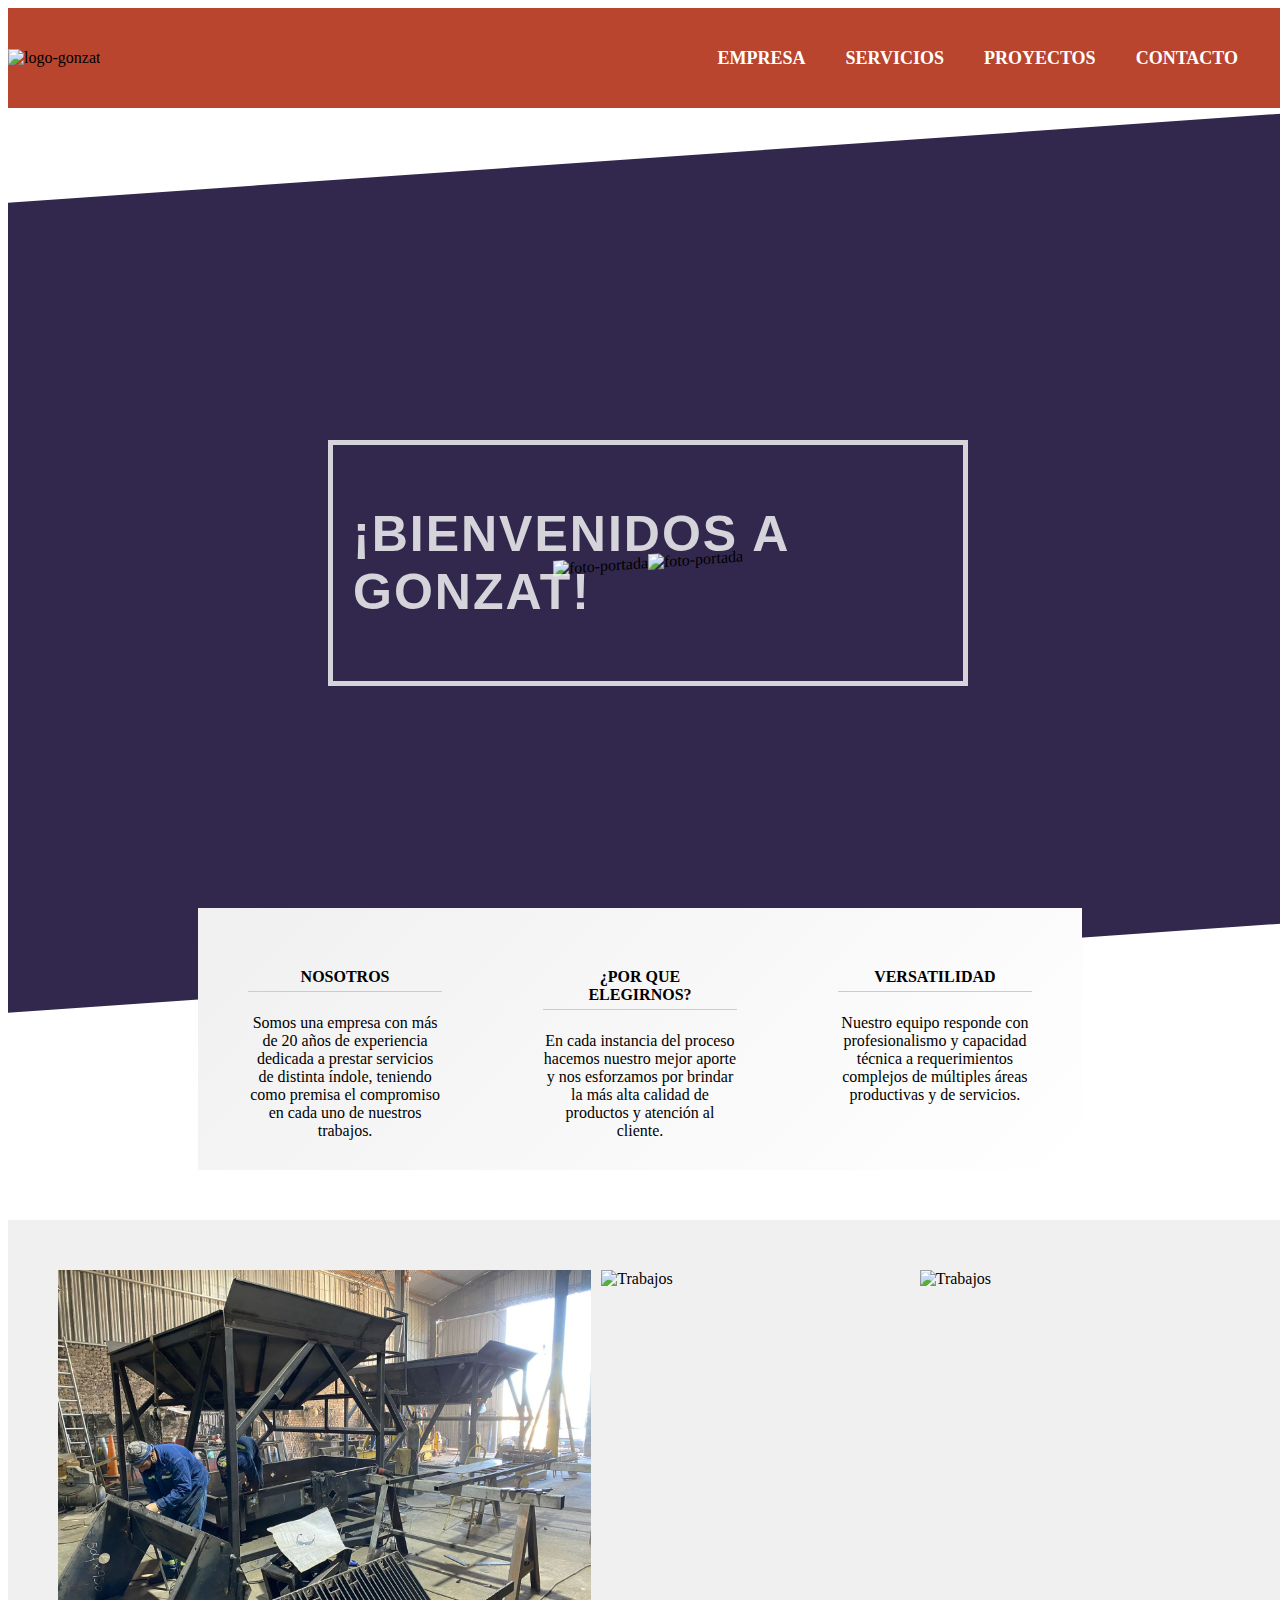
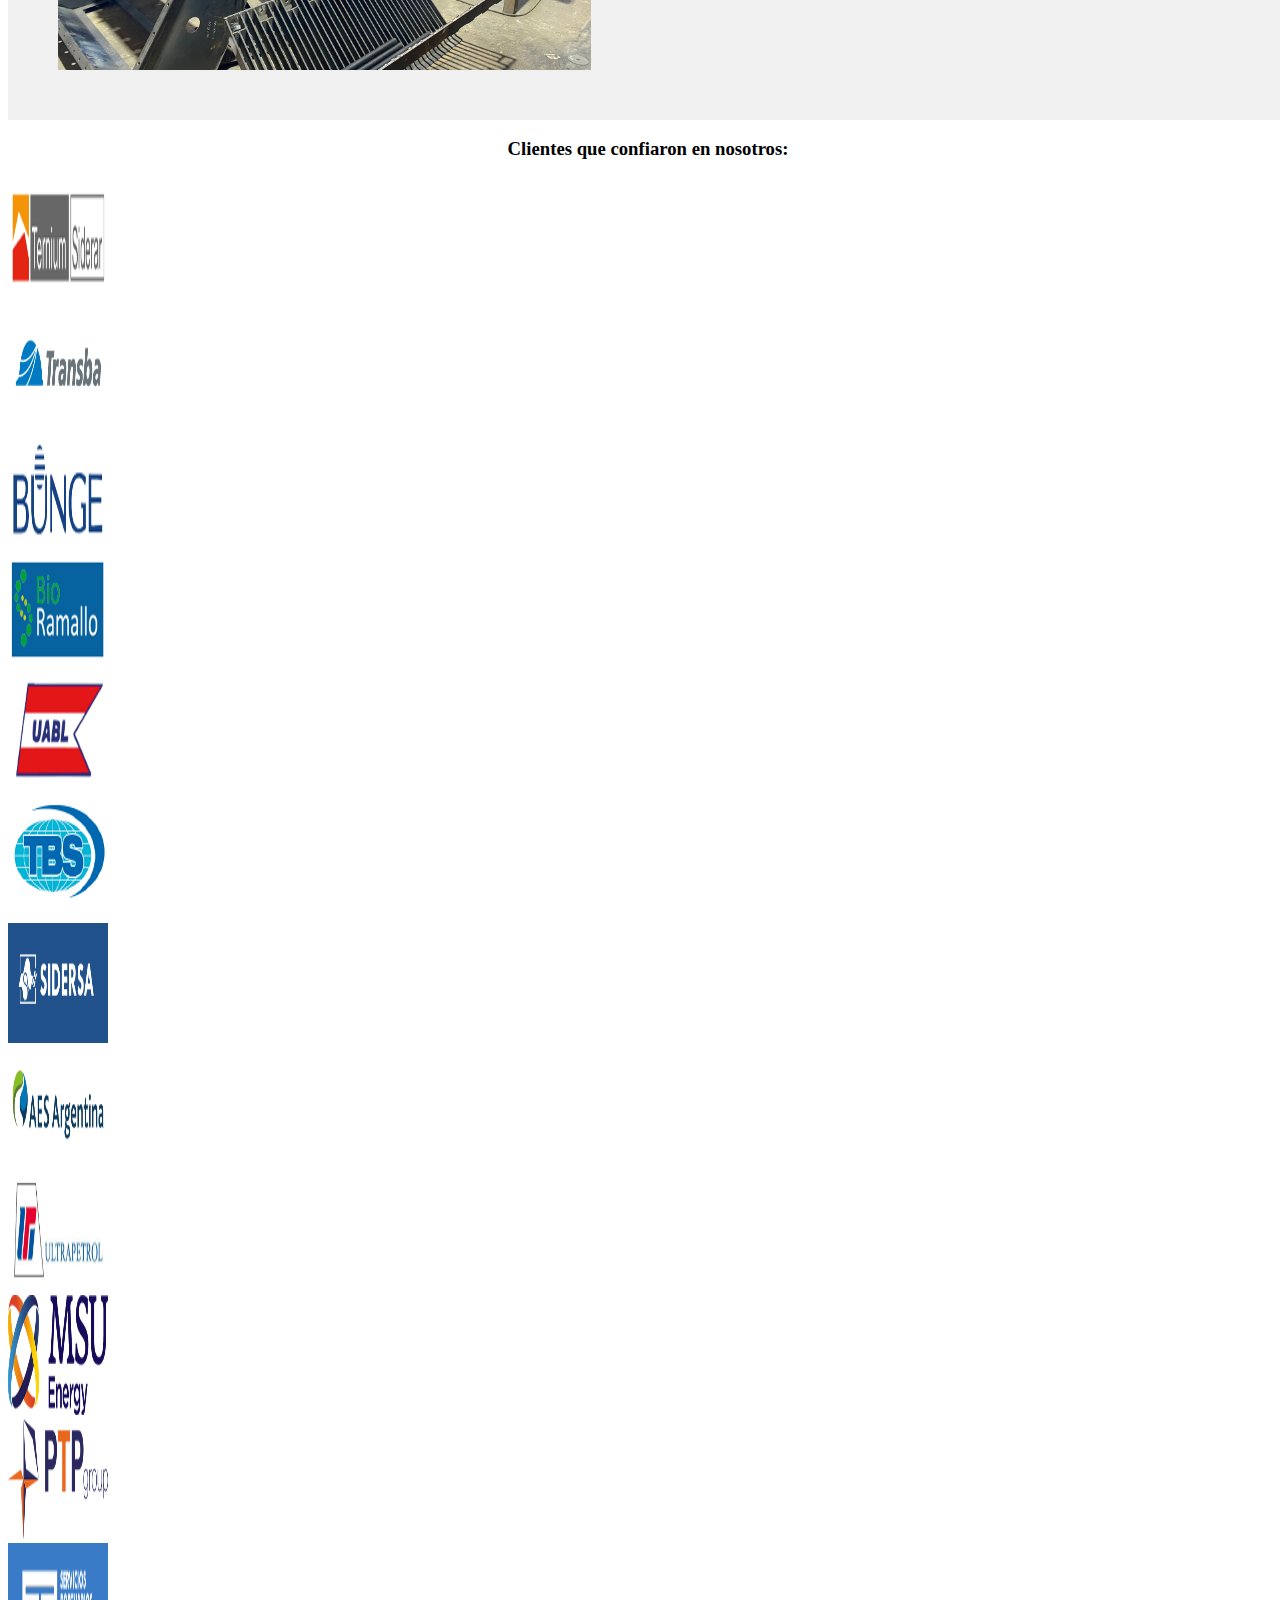
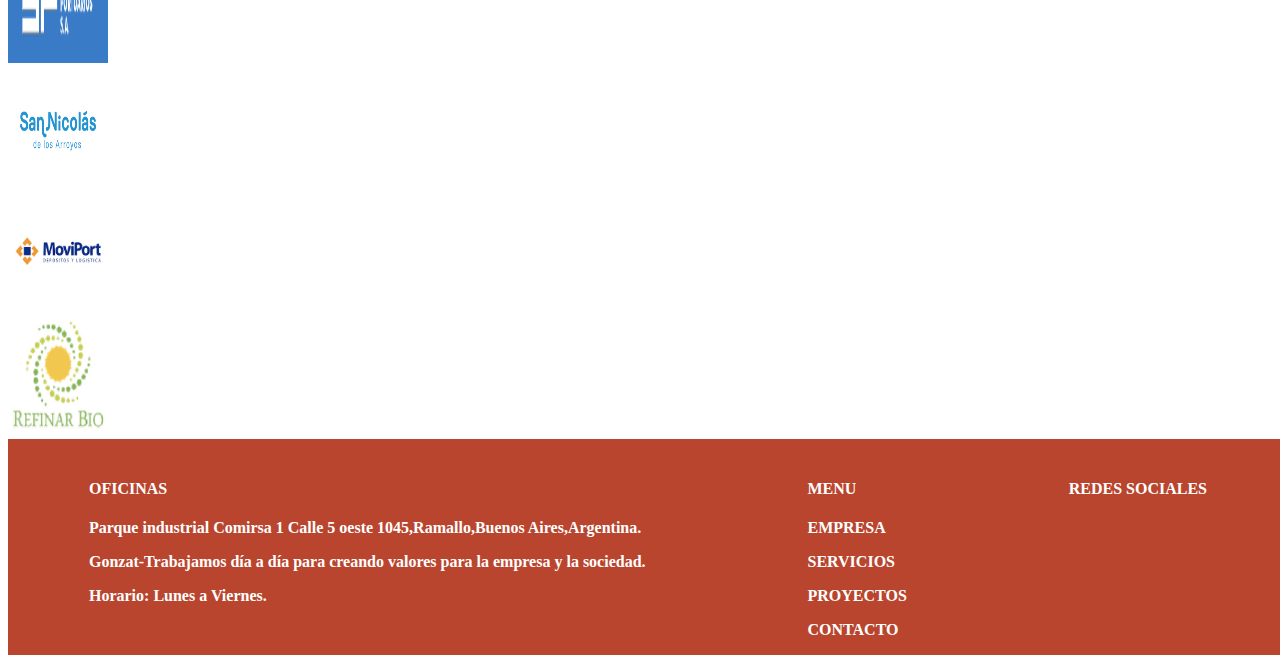
==== index.html @ df37331d "Se trabaja en proyectos" ====
<!DOCTYPE html>
<html lang="es">
<head>
    <meta charset="UTF-8">
    <meta name="viewport" content="width=device-width, initial-scale=1.0">
     <link href="https://cdn.jsdelivr.net/npm/bootstrap@5.3.0/dist/css/bootstrap.min.css" rel="stylesheet" integrity="sha384-9ndCyUaIbzAi2FUVXJi0CjmCapSmO7SnpJef0486qhLnuZ2cdeRhO02iuK6FUUVM" crossorigin="anonymous">
    <script src="https://cdn.jsdelivr.net/npm/bootstrap@5.3.0/dist/js/bootstrap.bundle.min.js" integrity="sha384-geWF76RCwLtnZ8qwWowPQNguL3RmwHVBC9FhGdlKrxdiJJigb/j/68SIy3Te4Bkz" crossorigin="anonymous"></script>
    <link rel="stylesheet" href="https://cdnjs.cloudflare.com/ajax/libs/font-awesome/6.4.0/css/all.min.css" integrity="sha512-iecdLmaskl7CVkqkXNQ/ZH/XLlvWZOJyj7Yy7tcenmpD1ypASozpmT/E0iPtmFIB46ZmdtAc9eNBvH0H/ZpiBw==" crossorigin="anonymous" referrerpolicy="no-referrer"/>
    <script src="script.js"></script>
    <link rel="stylesheet" type="text/css" href="estilos/normalize.css" />
    <link rel="stylesheet" type="text/css" href="estilos/style.css" />
    <title>Gonzat</title>
</head>
<body>
    <header>
        <div class="menunoresponsive">
        <nav class="nav-bar">
            <div>
                <img src="./fotos/logo.jpeg" alt="logo-gonzat" class="logo-noresponsive">
            </div>
            <ul>
                <li><a href="index.html">EMPRESA</a></li>
                <li><a href="servicios.html">SERVICIOS</a></li>
                <li><a href="proyectos.html">PROYECTOS</a></li>
                <li><a href="contacto.html">CONTACTO</a></li>
            </ul>
        </nav>
    </div>
    <div class="menuresponsive">
            <div class="respmenu">  
                <div class="contenido-img-list">
                    <img src="./fotos/logo.jpeg" alt="logo-gonzat" class="logo-responsive">
                       
              <div>
                <input type="checkbox" />
                <i class="fas fa-bars"></i>
                <i class="fas fa-times"></i>
                <nav>
                  <ul style="list-style:none;">
                    <li><a href="index.html" class="respmenu-link">EMPRESA</a></li>
                     <li><a href="servicios.html" class="respmenu-link">SERVICIOS</a></li>
                    <li><a href="proyectos.html" class="respmenu-link">PROYECTOS</a></li>
                    <li><a href="contacto.html" class="respmenu-link">CONTACTO</a></li>
                  </ul>
                </nav>
            </div>
            </div>
    </div>
        </header>
    <main>
     
        <section class="portada-gonzat">
            <div class="texto-bienvenida">
            <p id="fade-text">¡BIENVENIDOS A GONZAT!</p>
            </div>
            <img src="./fotos/portada.jpeg" alt="foto-portada" class="img-1">
            <img src="./fotos/portada2.jpeg" alt="foto-portada" class="img-2">
        </section>

   
       <article class="articulo-info-empresa">
            <div class="empresa">
            <div class="nuestra"> <i class="fa-solid fa-industry hola"></i><h4>NOSOTROS</h4>
            <p>Somos una empresa con más de 20 años de experiencia dedicada a prestar servicios de distinta índole, 
              teniendo como premisa el compromiso en cada uno de nuestros trabajos.</p></div>
             <div class="eleginos"> <i class="fa-solid fa-star pija"></i><h4>¿POR QUE ELEGIRNOS?</h4>
              <p>En cada instancia del proceso hacemos nuestro mejor aporte
                 y nos esforzamos por brindar la más alta calidad de productos y atención al cliente.</p></div> 
              <div class="versatilidad"><i class="fa-solid fa-tower-observation"></i><h4>VERSATILIDAD</h4>
                <p>Nuestro equipo responde con profesionalismo y capacidad técnica a
                   requerimientos complejos de múltiples áreas productivas y de servicios.</p></div>
                </div>
          </article>
   
         
          <section class="empresa-gonzat">
          <article class="trabajos-realizados">
            <img src="./fotos/carrousel1.jpeg"  alt="Trabajos">
            <img src="./fotos/carrousel2.jpeg"  alt="Trabajos">
            <img src="./fotos/carrousel3.jpeg"  alt="Trabajos">
          </article>
          
        </section>
        <section>
          <h3 class="titulo-carrousel">Clientes que confiaron en nosotros:</h3>
          <div id="carouselExampleSlidesOnly" class="carousel slide" data-bs-ride="carousel">
            <div class="carousel-inner">
              <div class="carousel-item active">
                <div class="row d-flex justify-content-center">
                  <div class="col">
                    <img src="./fotos/Clientes/Ternium.png" class="d-block w-75 img-clientes" alt="Ternium">
                  </div>
                  <div class="col">
                    <img src="./fotos/Clientes/Transba.png" class="d-block w-75 img-clientes" alt="Transba">
                  </div>
                  <div class="col">
                    <img src="./fotos/Clientes/Bunge.png" class="d-block w-75 img-clientes" alt="Bunge">
                  </div>
                </div>
              </div>
              <div class="carousel-item">
                <div class="row d-flex justify-content-center"> 
                  <div class="col">
                    <img src="./fotos/Clientes/BioRamallo.png" class="d-block w-75" alt="BioRamallo">
                  </div>
                  <div class="col">
                    <img src="./fotos/Clientes/UABL.png" class="d-block w-75" alt="UABL">
                  </div>
                  <div class="col">
                    <img src="./fotos/Clientes/TBS.png" class="d-block w-75" alt="TBS">
                  </div>
                </div>
              </div>
              <div class="carousel-item">
                <div class="row d-flex justify-content-center"> 
                  <div class="col">
                    <img src="./fotos/Clientes/sidersa.png" class="d-block w-75" alt="Sidersa">
                  </div>
                  <div class="col">
                    <img src="./fotos/Clientes/AES.png" class="d-block w-75" alt="AES">
                  </div>
                  <div class="col">
                    <img src="./fotos/Clientes/ultrapetrol.png" class="d-block w-100" alt="ultrapetrol">
                  </div>
                </div>
              </div>
              <div class="carousel-item">
                <div class="row d-flex justify-content-center"> 
                  <div class="col">
                    <img src="./fotos/Clientes/MSU.png" class="d-block w-75" alt="MSU">
                  </div>
                  <div class="col">
                    <img src="./fotos/Clientes/PTP.png" class="d-block w-75" alt="PTP">
                  </div>
                  <div class="col">
                    <img src="./fotos/Clientes/SP.png" class="d-block w-75" alt="SP">
                  </div>
                </div>
              </div>
              <div class="carousel-item">
                <div class="row d-flex justify-content-center"> 
                  <div class="col">
                    <img src="./fotos/Clientes/SanNicolas.png" class="d-block w-75" alt="SanNicolas">
                  </div>
                  <div class="col">
                    <img src="./fotos/Clientes/MoviPort.png" class="d-block w-75" alt="MoviPort">
                  </div>
                  <div class="col">
                    <img src="./fotos/Clientes/RefinarRio.png" class="d-block w-75" alt="RefinarRio">
                  </div>
                </div>
              </div>
   
            </div>
          </div>
        </section>

    </main>
    <footer>
      <section class="seccion-footer">
       <h4>OFICINAS</h4>
       <p><i class="fa-solid fa-location-dot"></i> Parque industrial Comirsa 1 Calle 5 oeste 1045,Ramallo,Buenos Aires,Argentina.</p>
       <p><i class="fa-solid fa-handshake"></i> Gonzat-Trabajamos día a día para creando valores para la empresa y la sociedad.</p>
       <p><i class="fa-solid fa-calendar-days"></i> Horario: Lunes a Viernes.</p>
      </section>
      <section class="seccion-footer">
      <h4>MENU</h4>
      <p><a href=""><i class="fa-solid fa-building"></i> EMPRESA</a></p>
      <p><a href=""><i class="fa-solid fa-screwdriver-wrench"></i> SERVICIOS</a></p>
      <p><a href=""><i class="fa-solid fa-hammer"></i> PROYECTOS</a></p>
      <p><a href=""><i class="fa-solid fa-address-book"></i> CONTACTO</a></p>
      </section>
      <section class="seccion-footer">
        <h4>REDES SOCIALES</h4>
      </section>
        
    </footer>
    
</body>
</html>
---- estilos/style.css ----
/*colores*/
.orange{
  background-color: #B9452E;
}

.purple{
  background-color: #32284D;
}
/*menu no responsive*/
.menuresponsive{
    display: none;
}
.logo-noresponsive{
    width: 250px;
    height: 100px;
}

.nav-bar{
    display: flex;
    width: 100vw;
    height: 100px;
    background-color: #B9452E;
    justify-content: space-between;
    align-items: center;
}

.nav-bar ul{
    display: flex;
    width: 50vw;
    justify-content: end;
    list-style: none;
    font-size: 18px;
    font-weight: bold;
    margin-right: 30px;
}

.nav-bar ul li{
    margin-left:20px;
    margin-right: 20px;
}

.nav-bar a{
    text-decoration: none;
    color: #FFF;
}

.nav-bar ul li:hover{
  text-decoration: underline;
  text-decoration-color:#FFF;
}
.empresa{
  display: flex;
  justify-content: space-around;
  background-color: #f0f0f0;
  width: 70%;
  height: 50%;
    background-image: linear-gradient(135deg, #f0f0f0, #ffffff);
}
.nuestra{
  width: 22%;
  height: 20%;

  
}

.eleginos{
  width: 22%;
  height: 20%;
 

}
.versatilidad{
   width: 22%;
  height: 20%;
 
}

.empresa i{
  font-size: 30px;
  padding: 10px;
  margin: 10px;
  color: #B9452E;
 
}

.empresa p{
  font-weight: 350;
   
      
}
.empresa h4{
   
      padding: 5px;
      border-bottom: 1px solid #ccc; 
  
}






/*Fin menu no responsive*/
/*Portada*/
.portada-gonzat {
  position:relative;
  width: 100vw;
  overflow: hidden;
  transform: skewY(-4deg);
  display: flex;
  align-items: center;
  justify-content: center;
  background-color: #32284D;
  height: 90vh; 
  margin-top: 50px; 
  padding: 50px;
  box-sizing: border-box;
  transition: height 0.5s ease;
}

.portada-gonzat img {
  max-width: 50%;
  height: auto;
  position: relative;

}

.img-1 {
  animation: slide-up 1s ease;
}

.img-2 {
  animation: slide-down 1s ease;
}

@keyframes slide-up {
  0% {
      transform: translateY(100%);
  }
  100% {
      transform: translateY(0);
  }
}

@keyframes slide-down {
  0% {
      transform: translateY(-100%);
  }
  100% {
      transform: translateY(0);
  }
}

.texto-bienvenida {
  position: absolute;
  top: 50%;
  left: 50%;
  transform: translate(-50%, -50%) skewY(4deg); 
  color: rgba(255, 255, 255, 0.8);
  padding: 10px 20px;
  border: 5px solid rgba(255, 255, 255, 0.8) ;
  z-index: 1;
}

#fade-text {
  opacity: 0;
  font-family: "Oswald", sans-serif;
  transform: translateY(100%);
  letter-spacing: 2px;
  transition: opacity 0.5s ease-in-out, transform 0.5s ease-in-out;
  font-weight: bold;
  font-size: 50px;
}

/*Seccion empresa descripción*/
.empresa-gonzat {
  width:100vw;
  background-color: #f0f0f0;
  height: auto;
  padding: 50px;
  box-sizing: border-box;
}

.logo-en-descripcion-empresa{
  width: 300px;
  height: 150px;
}

.articulo-info-empresa{
  position: relative;
  display: flex;
  flex-direction: column; 
  align-items: center;
  justify-content: center; 
  text-align: center; 
  margin-top: -60px;
  margin-bottom: 50px;
 

   
}

.articulo-info-empresa h3{
  margin-top: 30px;
  margin-bottom: 30px;
}

.articulo-info-empresa p {
  margin-bottom: 30px;
}
.trabajos-realizados {
  display: flex;
  justify-content: space-between;
}

.trabajos-realizados img {
  flex: 1;
  margin-right: 10px;
  max-height: 400px; 
}

#carouselExampleSlidesOnly .carousel-inner .carousel-item .col img {
  width: 100px; 
  height: 120px; 
}
/*Titulo carrousel*/
.titulo-carrousel{
    width: 100vw;
    text-align: center;
    background: none;
}

/*Página Contacto*/

.contacto-seccion {
  display: flex;
  flex-wrap: wrap;
  justify-content: space-around;
  align-items: center;

}


.datos-contacto {
  width: 600px;
  text-align: center;
  font-weight: bold;
  color: #fff;
  background-color: #32284D;
  margin: 15px;
  border-radius: 1rem;
}

.iconos {
  
  flex-wrap: wrap;

}

.iconos i {
  display: block;
  font-size: 20px;
  padding: 15px;
  margin: 20px;
  margin-right: 53%;

 
}

/* Estilos adicionales para los títulos */
.datos-contacto h2 {
  margin: 25px;
 
}

/*Página proyectos*/
.main-proyectos{
  display: flex;
  justify-content: center;
  align-items: center;
  flex-direction: column;
}
.fondo-seccion-proyectos{
  width: 75vw;
  height: 56vh;
  display: flex;
  border: 3px solid #B9452E;
  justify-content: center;
  align-items: center;
  background-color: #ccc;
  margin-top:60px;
  margin-bottom: 50px;
}
.proyecto-carousel {
  width: 35VW; 
  margin: 0 auto; 
}
.proyecto-carousel img {
  width: 50vw; 
  height: 400px; 
}

.seccion-proyectos{
  width: 70vw;
  display: flex;
  justify-content: center;
  align-items: center;
}

.texto-proyectos{
 width: 50VW;
 color:#FFF;
 text-align: center;
}
/*servicios*/
.body-servicios{
  background-color: #f0f0f0;
}
.texto-titi {
    font-family: "Titillium Web";
    font-size: 30px;
    color: #fff;
    font-weight: 800;
}

.eleginos-div {
  display: flex; 
  flex-direction: column; 
  justify-content: space-between; 
  width: 100%;
  min-height: 400px;
  font-size: 20px;
  border-radius: 10px;
  background-color: #32284D;
  color: #fff;
  padding: 15px 40px;
  position: relative;
}
.eleginos-div i {
  font-size: 40px;
}
.eleginos-div img {
  width:200px;
  height: 150px;
  align-self: flex-end; 
  margin-top: auto; 
  border-radius: 50%;
  border-top: 5px solid #B9452E;
  border-bottom: 5px solid #B9452E;
}


.porque {
  width: 100vw;
  max-width: 1200px; 
  margin: 0 auto; 
  display: grid;
  grid-template-columns: repeat(2, 1fr);
  gap: 20px; 
  padding: 20px;
  box-sizing: border-box; 
}


/*Footer*/

footer{
 display: flex;
 width: 100vw;
 justify-content: space-around;
 background-color: #B9452E;
}

.seccion-footer{
  margin-top:20px;
  color:#FFF;
  font-weight: bold;
}

.seccion-footer a{
  text-decoration: none;
  color:#FFF;
}

@media(max-width:600px){
  .img-clientes{
    width: 50vw;
    height: 50px;
  }
  .texto-bienvenida {
    font-size: 24px; 
    padding: 5px 10px; 
  }

  #fade-text {
    font-size: 30px; 
  }
    .menunonresponsive{
        display:none;
       }

    .nav-bar{
        display: none;
    }
    .menuresponsive{
        display: contents;
    }

    .contenido-img-list{
        display:flex;
        width: 100vw;
        justify-content: space-between;
    }
   
    .logo-responsive{
        width: 100px;
        height: 50px;
    }
    .respmenu-link {
          color: #FFF;
          text-decoration: none;
          display: block;
          padding: 10px 20px;
          width: 50vw;
          max-width: 100vw;
          font-variant: small-caps;
          background-color: #dfd8dae2; /*fondo del menu*/
          font-weight: bold;
    }
        .respmenu input[type="checkbox"], .respmenu .fa-bars, .respmenu .fa-times {
          position: absolute;
          box-sizing: border-box;
          margin: 0;
          padding: 0;
          right: 0;
          top: 0;
          width: 48px;
          height: 48px;
        }
        
        .respmenu .fa-bars, .respmenu .fa-times {
          font-size: 48px;
          pointer-events: none;
        }
        
        .respmenu input[type="checkbox"] {
          opacity: 0;
        }
        
        .respmenu {
          color: #FFF;
          position: relative;
          background: #B9452E;
          min-height: 48px;
        }
        
        .respmenu nav {
          display: none;
        }
        
        .respmenu input:checked ~ nav {
          display: block;
        }
        
        .respmenu input:checked ~ .fa-bars {
          display: none;
        }
        
        .respmenu input:not(:checked) ~ .fa-times {
          display: none;
        }
        .portada-gonzat {
          height: 50vh; 
          margin-top: 20px;
        
      }
  
      .portada-gonzat img {
          max-width: 90%; 
        
      }

      .empresa-gonzat {
        padding: 20px; 
      }
    
      .logo-en-descripcion-empresa {
        width: 200px; 
      }
      .trabajos-realizados {
        flex-direction: row;
      }
      
      .trabajos-realizados img {
        margin:2px;
        width: calc(100% / 3); 
        height: auto;
      }
      #carouselExampleSlidesOnly .carousel-inner .carousel-item .col img {
        width: 50px; 
        height: 100px;
      }

      .empresa{
        display:block;
        margin-top: 75px;
      }

      .nuestra{
        width: 100%;
      }

      .eleginos{
        width: 100%;
      }

     .versatilidad{
      width: 100%;
     }

      /*Página de proyectos*/
    
      .proyecto-carousel {
        width: 70VW; 
        margin: 0 auto; 
      }
      .proyecto-carousel img {
        width: 100vw; 
        height: 200px; 
      }
      
      .seccion-proyectos{
        display: flex;
        height: auto;
        margin:0;
        margin-top:50px;
        margin-bottom: 50px;
        justify-content: center;
        align-items: center;
        flex-direction: column;
      }
      
      .texto-proyectos{
       width: 100%;
       margin-top: 20px;
       text-align: center;
      } 

      .main-proyectos{
        display: flex;
        justify-content: center;
        align-items: center;
        flex-direction: column;
      }
      .fondo-seccion-proyectos{
        height: 70vh;
      }

      /*Contacto*/
      .datos-contacto,
      .mapa-container {
        flex-basis: 400px;
        max-width: 400px;
        height: 400px;
      }
      .mapa-container iframe {
        width: 90%;
        height: 90%;
      }

      /*servicios*/
      .porque {
        grid-template-columns: 1fr;
      }
      .eleginos-div {
        min-height: 400px; 
        margin-bottom: 20px; 
      }
       
      footer{
        display:block;
      }
      .seccion-footer{
        display: flex;
        padding: 20px;
        flex-direction: column; 
        align-items: center;
        justify-content: center; 
        text-align: center; 
      } 

}
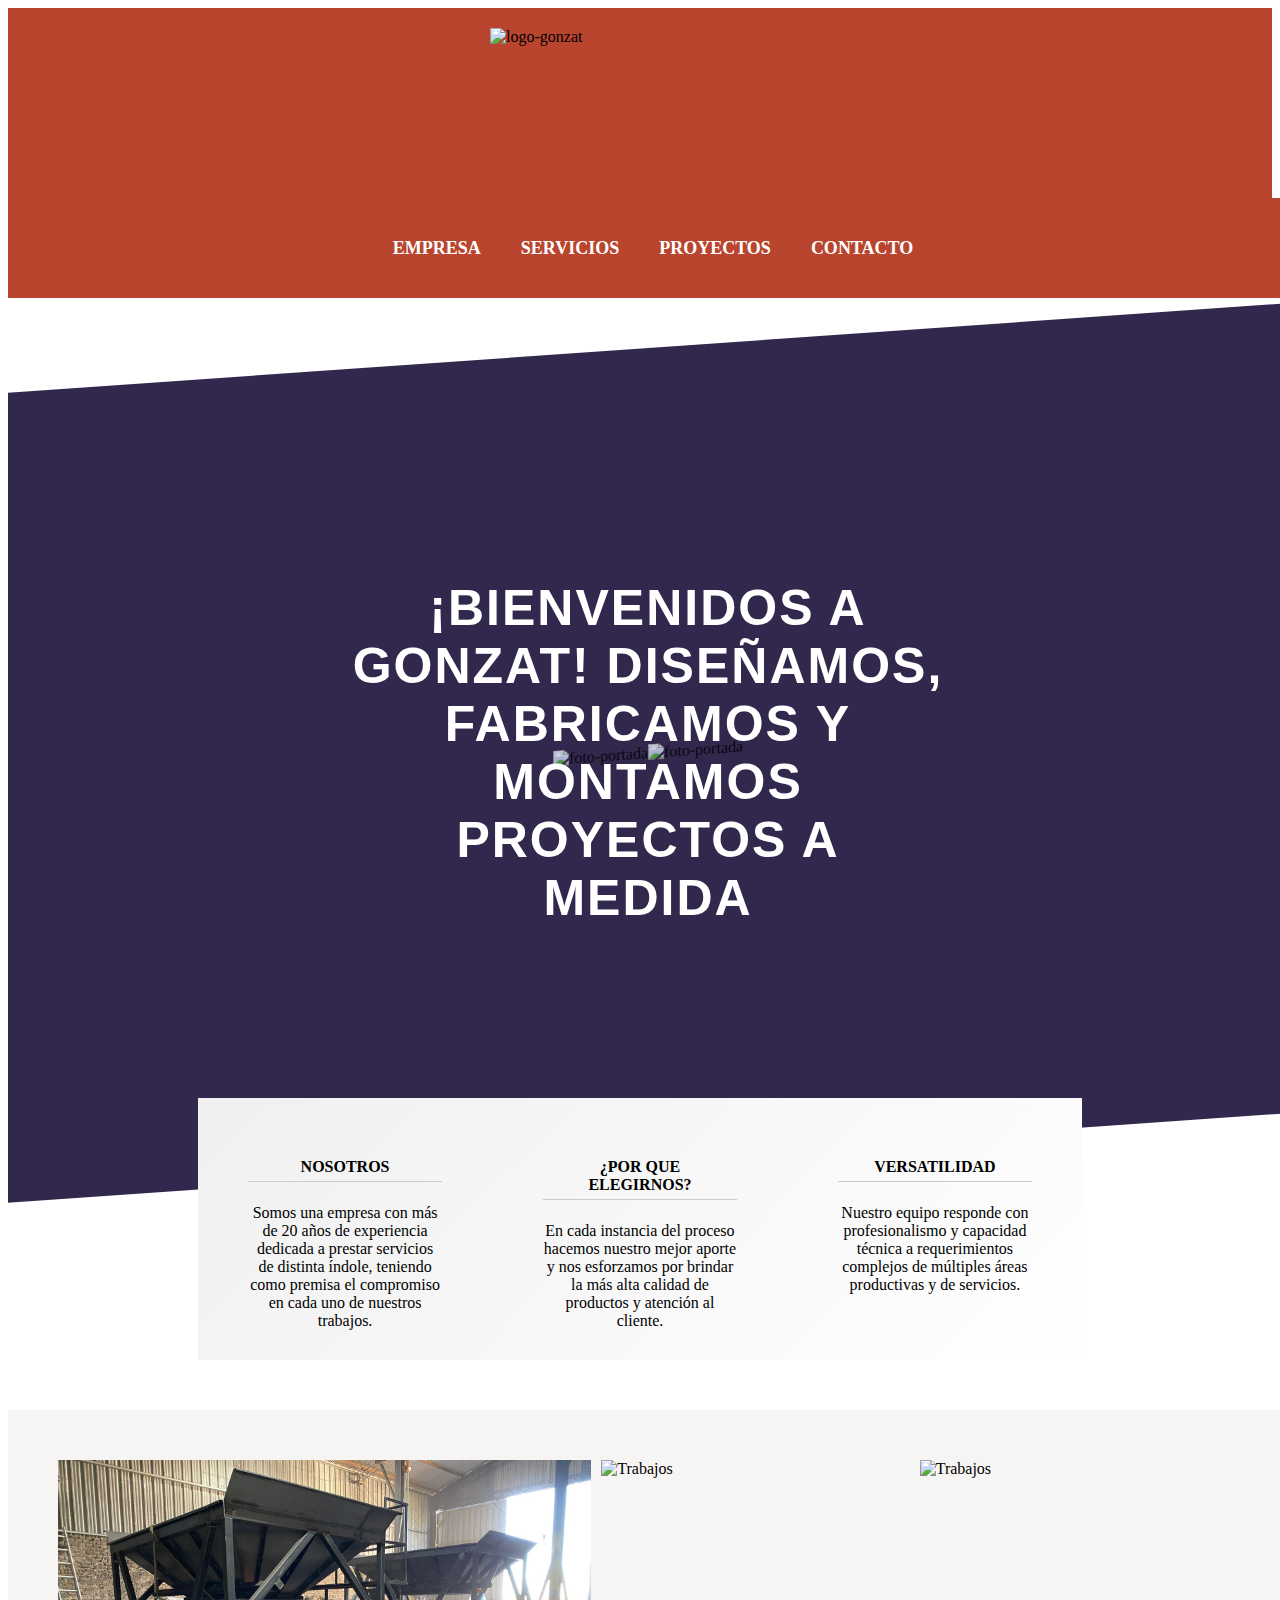
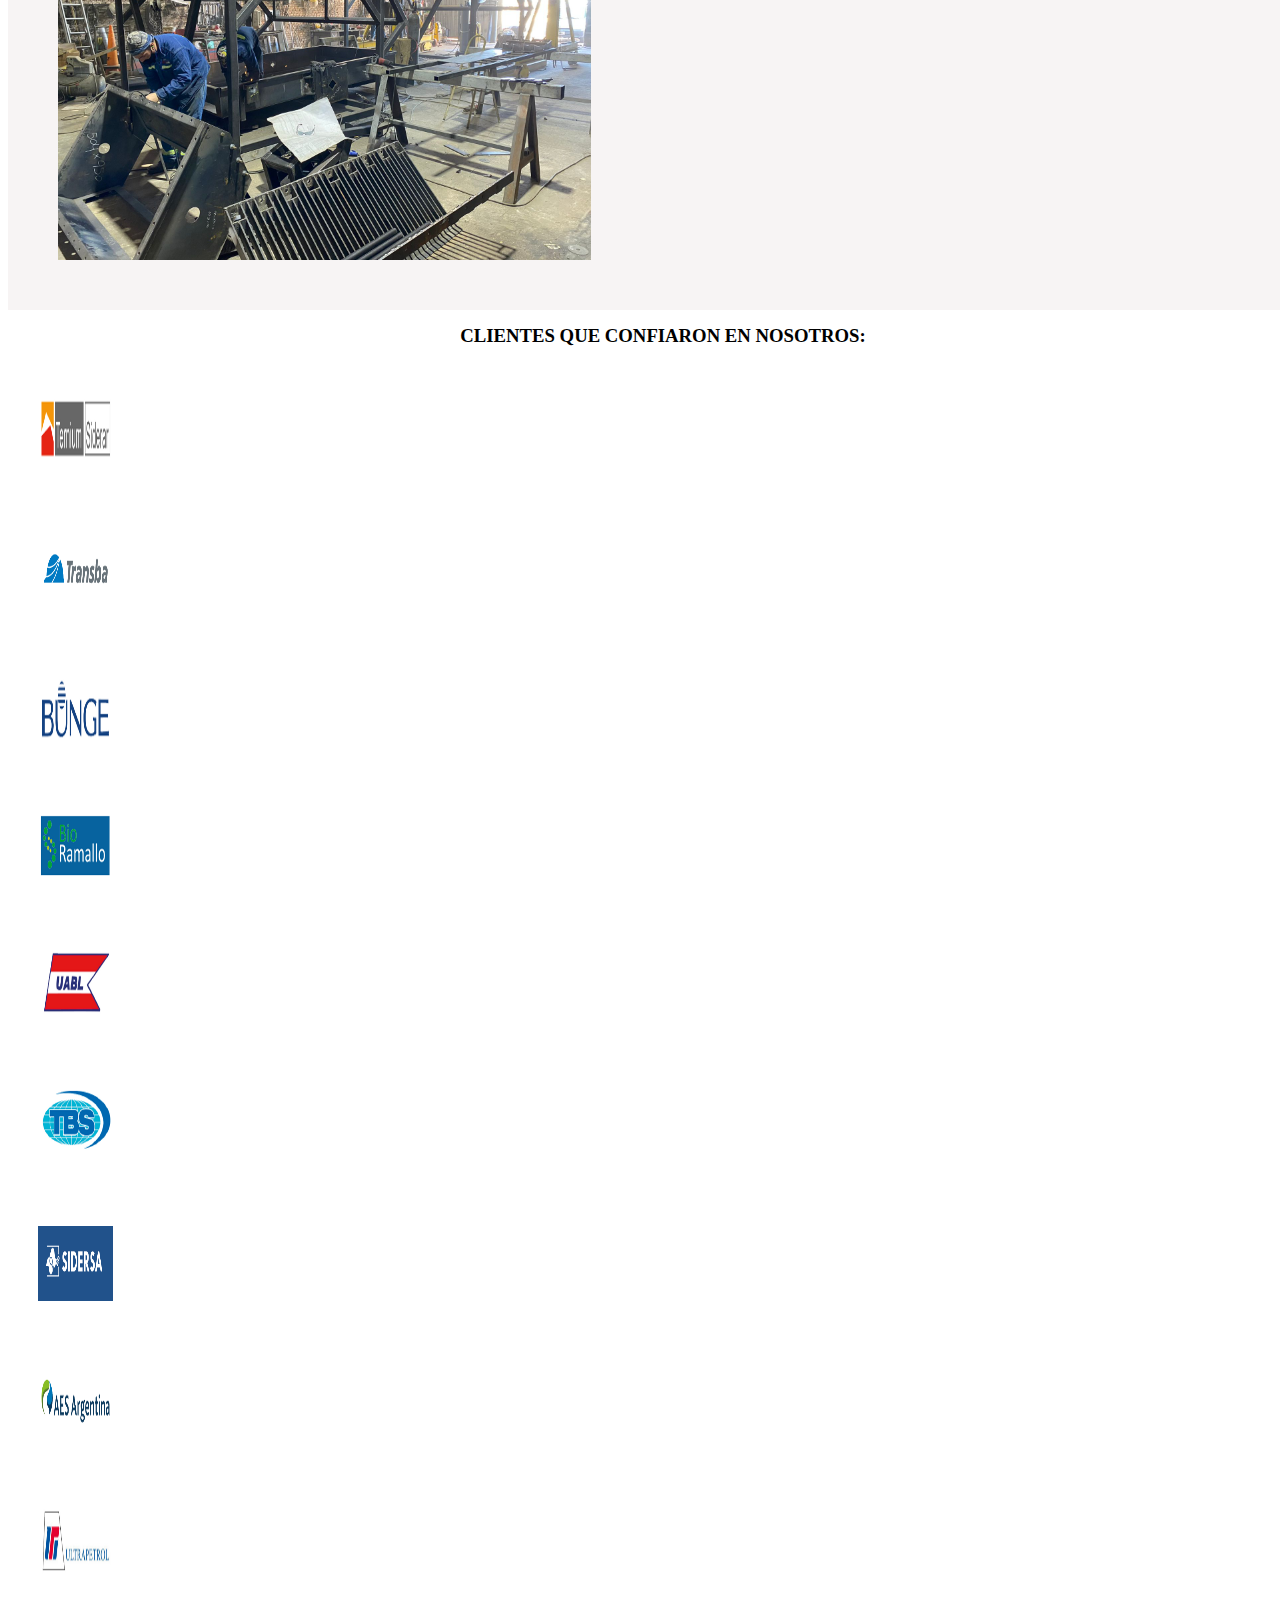
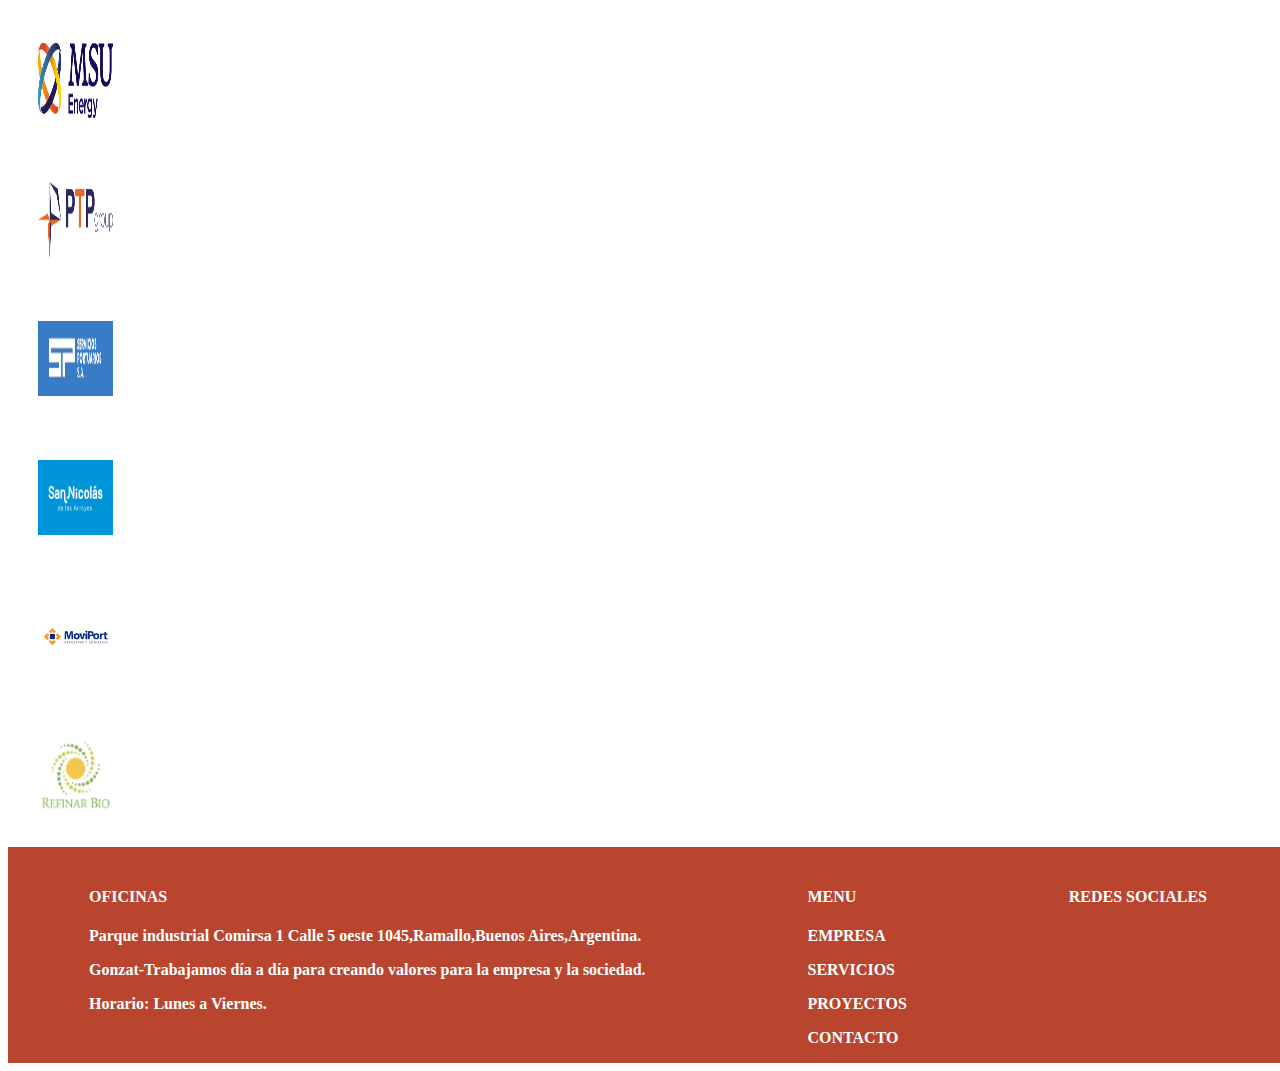
==== commit 53b432a7: "se agregan estilos" ====
--- a/index.html
+++ b/index.html
@@ -11,13 +11,17 @@
     <link rel="stylesheet" type="text/css" href="estilos/style.css" />
     <title>Gonzat</title>
 </head>
+
 <body>
+  
     <header>
+      
         <div class="menunoresponsive">
-        <nav class="nav-bar">
-            <div>
+          <div id="logo">
                 <img src="./fotos/logo.jpeg" alt="logo-gonzat" class="logo-noresponsive">
             </div>
+        <nav class="nav-bar">
+        
             <ul>
                 <li><a href="index.html">EMPRESA</a></li>
                 <li><a href="servicios.html">SERVICIOS</a></li>
@@ -51,7 +55,7 @@
      
         <section class="portada-gonzat">
             <div class="texto-bienvenida">
-            <p id="fade-text">¡BIENVENIDOS A GONZAT!</p>
+            <p id="fade-text">¡BIENVENIDOS A GONZAT! DISEÑAMOS, FABRICAMOS Y MONTAMOS PROYECTOS A MEDIDA</p>
             </div>
             <img src="./fotos/portada.jpeg" alt="foto-portada" class="img-1">
             <img src="./fotos/portada2.jpeg" alt="foto-portada" class="img-2">
@@ -82,71 +86,71 @@
           
         </section>
         <section>
-          <h3 class="titulo-carrousel">Clientes que confiaron en nosotros:</h3>
+          <h3 class="titulo-carrousel">CLIENTES QUE CONFIARON EN NOSOTROS:</h3>
           <div id="carouselExampleSlidesOnly" class="carousel slide" data-bs-ride="carousel">
             <div class="carousel-inner">
               <div class="carousel-item active">
                 <div class="row d-flex justify-content-center">
                   <div class="col">
-                    <img src="./fotos/Clientes/Ternium.png" class="d-block w-75 img-clientes" alt="Ternium">
+                    <img src="./fotos/Clientes/Ternium.png" class="d-block w-50 h-50 img-clientes" alt="Ternium">
                   </div>
                   <div class="col">
-                    <img src="./fotos/Clientes/Transba.png" class="d-block w-75 img-clientes" alt="Transba">
+                    <img src="./fotos/Clientes/Transba.png" class="d-block w-50 h-50 img-clientes" alt="Transba">
                   </div>
                   <div class="col">
-                    <img src="./fotos/Clientes/Bunge.png" class="d-block w-75 img-clientes" alt="Bunge">
+                    <img src="./fotos/Clientes/Bunge.png" class="d-block w-50 h-50 img-clientes" alt="Bunge">
                   </div>
                 </div>
               </div>
               <div class="carousel-item">
                 <div class="row d-flex justify-content-center"> 
                   <div class="col">
-                    <img src="./fotos/Clientes/BioRamallo.png" class="d-block w-75" alt="BioRamallo">
+                    <img src="./fotos/Clientes/BioRamallo.png" class="d-block w-50 h-50" alt="BioRamallo">
                   </div>
                   <div class="col">
-                    <img src="./fotos/Clientes/UABL.png" class="d-block w-75" alt="UABL">
+                    <img src="./fotos/Clientes/UABL.png" class="d-block w-50 h-50" alt="UABL">
                   </div>
                   <div class="col">
-                    <img src="./fotos/Clientes/TBS.png" class="d-block w-75" alt="TBS">
+                    <img src="./fotos/Clientes/TBS.png" class="d-block w-50 h-50" alt="TBS">
                   </div>
                 </div>
               </div>
               <div class="carousel-item">
                 <div class="row d-flex justify-content-center"> 
                   <div class="col">
-                    <img src="./fotos/Clientes/sidersa.png" class="d-block w-75" alt="Sidersa">
+                    <img src="./fotos/Clientes/sidersa.png" class="d-block w-50 h-50" alt="Sidersa">
                   </div>
                   <div class="col">
-                    <img src="./fotos/Clientes/AES.png" class="d-block w-75" alt="AES">
+                    <img src="./fotos/Clientes/AES.png" class="d-block w-50 h-50" alt="AES">
                   </div>
                   <div class="col">
-                    <img src="./fotos/Clientes/ultrapetrol.png" class="d-block w-100" alt="ultrapetrol">
+                    <img src="./fotos/Clientes/ultrapetrol.png" class="d-block w-50 h-50" alt="ultrapetrol">
                   </div>
                 </div>
               </div>
               <div class="carousel-item">
                 <div class="row d-flex justify-content-center"> 
                   <div class="col">
-                    <img src="./fotos/Clientes/MSU.png" class="d-block w-75" alt="MSU">
+                    <img src="./fotos/Clientes/MSU.png" class="d-block w-50 h-50" alt="MSU">
                   </div>
                   <div class="col">
-                    <img src="./fotos/Clientes/PTP.png" class="d-block w-75" alt="PTP">
+                    <img src="./fotos/Clientes/PTP.png" class="d-block w-50 h-50" alt="PTP">
                   </div>
                   <div class="col">
-                    <img src="./fotos/Clientes/SP.png" class="d-block w-75" alt="SP">
+                    <img src="./fotos/Clientes/SP.png" class="d-block w-50 h-50" alt="SP">
                   </div>
                 </div>
               </div>
               <div class="carousel-item">
                 <div class="row d-flex justify-content-center"> 
                   <div class="col">
-                    <img src="./fotos/Clientes/SanNicolas.png" class="d-block w-75" alt="SanNicolas">
+                    <img src="./fotos/Clientes/logosn.jpg" class="d-block w-50 h-50" alt="SanNicolas">
                   </div>
                   <div class="col">
-                    <img src="./fotos/Clientes/MoviPort.png" class="d-block w-75" alt="MoviPort">
+                    <img src="./fotos/Clientes/MoviPort.png" class="d-block w-50 h-50" alt="MoviPort">
                   </div>
                   <div class="col">
-                    <img src="./fotos/Clientes/RefinarRio.png" class="d-block w-75" alt="RefinarRio">
+                    <img src="./fotos/Clientes/RefinarRio.png" class="d-block w-50 h-50" alt="RefinarRio">
                   </div>
                 </div>
               </div>
--- a/estilos/style.css
+++ b/estilos/style.css
@@ -9,10 +9,13 @@
 /*menu no responsive*/
 .menuresponsive{
     display: none;
+  
+
 }
 .logo-noresponsive{
-    width: 250px;
-    height: 100px;
+    width: 300px;
+    height: 150px;
+    margin: 20px;
 }
 
 .nav-bar{
@@ -20,14 +23,14 @@
     width: 100vw;
     height: 100px;
     background-color: #B9452E;
-    justify-content: space-between;
+    justify-content: center;
     align-items: center;
 }
 
 .nav-bar ul{
     display: flex;
     width: 50vw;
-    justify-content: end;
+    justify-content: center;
     list-style: none;
     font-size: 18px;
     font-weight: bold;
@@ -47,6 +50,13 @@
 .nav-bar ul li:hover{
   text-decoration: underline;
   text-decoration-color:#FFF;
+}
+
+#logo{
+   display: flex;
+  justify-content: center;
+  
+  background-color: #B9452E;
 }
 .empresa{
   display: flex;
@@ -116,21 +126,25 @@
   padding: 50px;
   box-sizing: border-box;
   transition: height 0.5s ease;
+   
 }
 
 .portada-gonzat img {
   max-width: 50%;
   height: auto;
   position: relative;
+  
 
 }
 
 .img-1 {
   animation: slide-up 1s ease;
+  opacity: 0.8;
 }
 
 .img-2 {
   animation: slide-down 1s ease;
+  opacity: 0.8;
 }
 
 @keyframes slide-up {
@@ -156,9 +170,9 @@
   top: 50%;
   left: 50%;
   transform: translate(-50%, -50%) skewY(4deg); 
-  color: rgba(255, 255, 255, 0.8);
-  padding: 10px 20px;
-  border: 5px solid rgba(255, 255, 255, 0.8) ;
+  color:rgba(255, 255, 255, 1);
+  padding: 20px 20px;
+  text-align: center; 
   z-index: 1;
 }
 
@@ -172,10 +186,11 @@
   font-size: 50px;
 }
 
+
 /*Seccion empresa descripción*/
 .empresa-gonzat {
   width:100vw;
-  background-color: #f0f0f0;
+  background-color: #f7f4f4;
   height: auto;
   padding: 50px;
   box-sizing: border-box;
@@ -217,17 +232,23 @@
   flex: 1;
   margin-right: 10px;
   max-height: 400px; 
+  
 }
 
 #carouselExampleSlidesOnly .carousel-inner .carousel-item .col img {
-  width: 100px; 
-  height: 120px; 
-}
+  width: 75px; 
+  height: 75px; 
+margin: 30px;
+  
+  
+}
+
 /*Titulo carrousel*/
 .titulo-carrousel{
     width: 100vw;
     text-align: center;
     background: none;
+    margin: 15px;
 }
 
 /*Página Contacto*/
@@ -284,20 +305,23 @@
   width: 75vw;
   height: 56vh;
   display: flex;
-  border: 3px solid #B9452E;
+
   justify-content: center;
   align-items: center;
-  background-color: #ccc;
+
   margin-top:60px;
   margin-bottom: 50px;
 }
 .proyecto-carousel {
-  width: 35VW; 
+  width: 60VW; 
   margin: 0 auto; 
+  
 }
 .proyecto-carousel img {
   width: 50vw; 
   height: 400px; 
+  
+  
 }
 
 .seccion-proyectos{
@@ -312,6 +336,9 @@
  color:#FFF;
  text-align: center;
 }
+
+
+
 /*servicios*/
 .body-servicios{
   background-color: #f0f0f0;
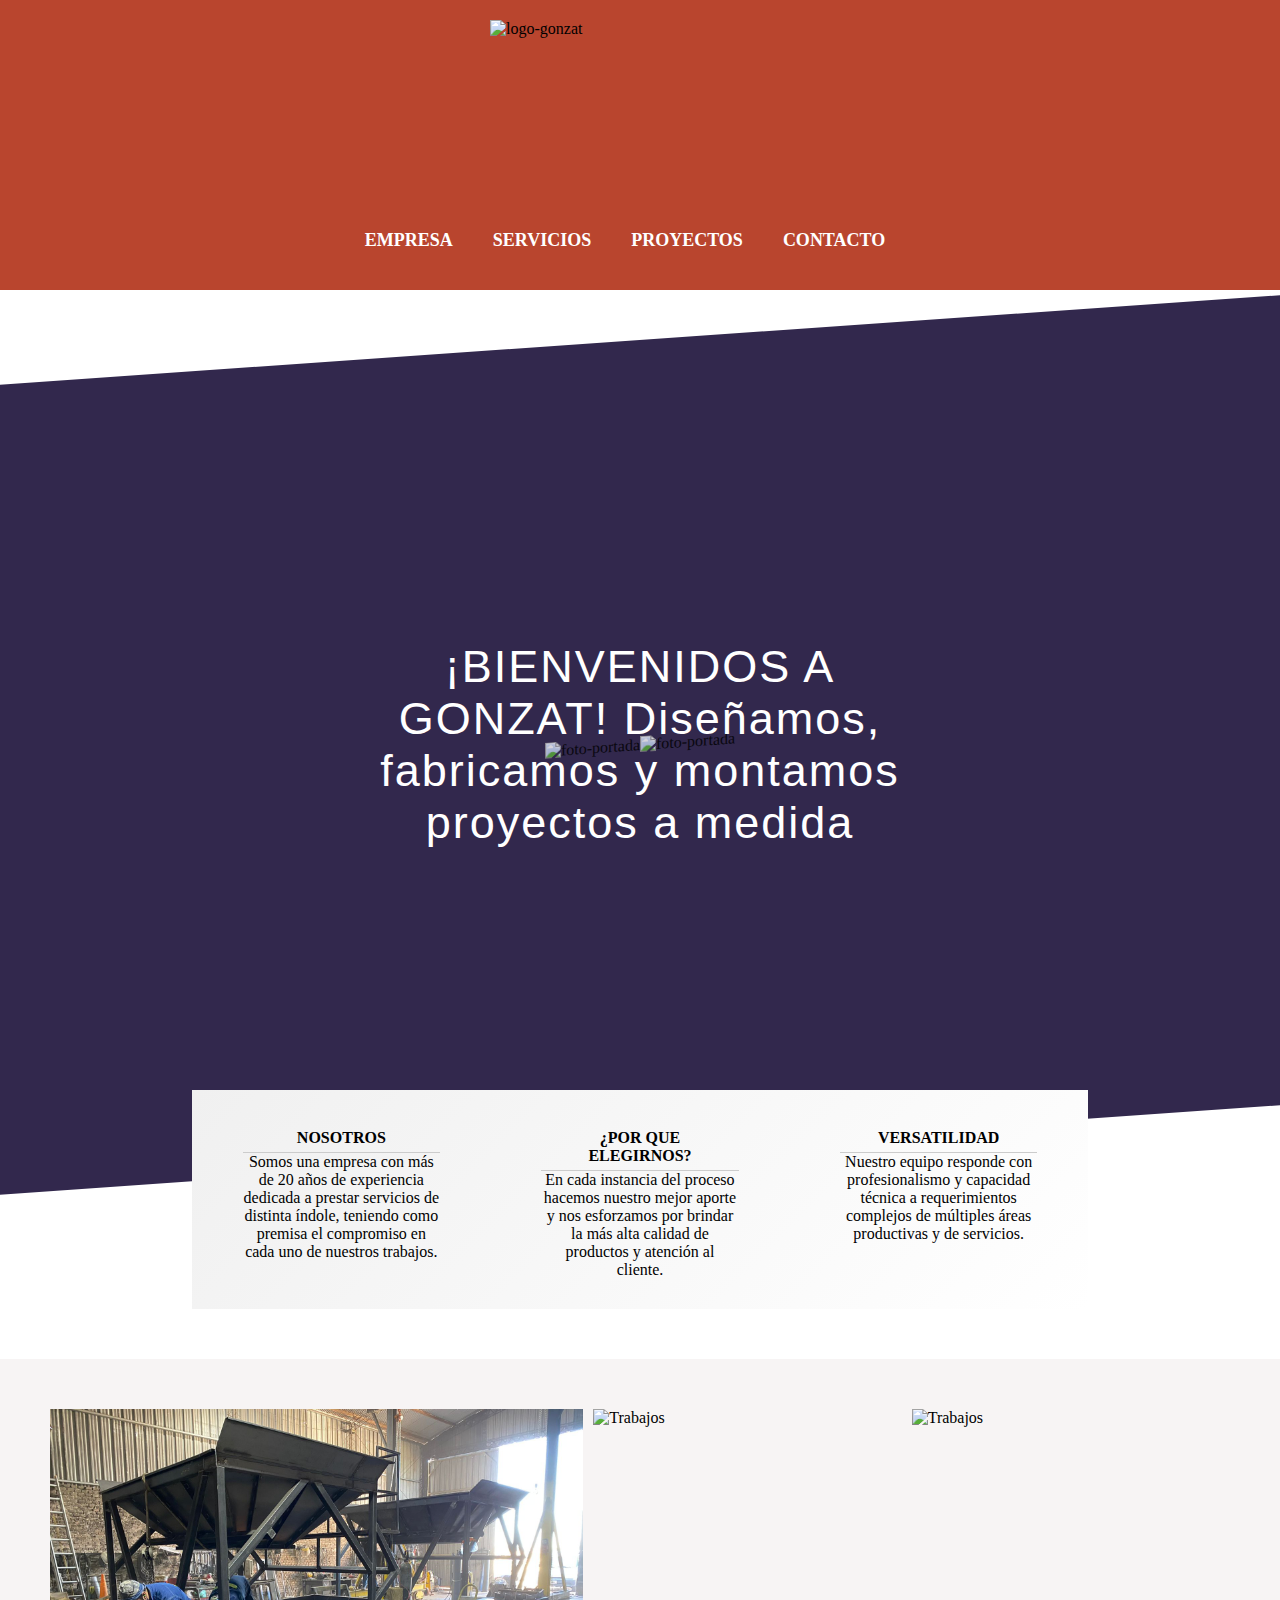
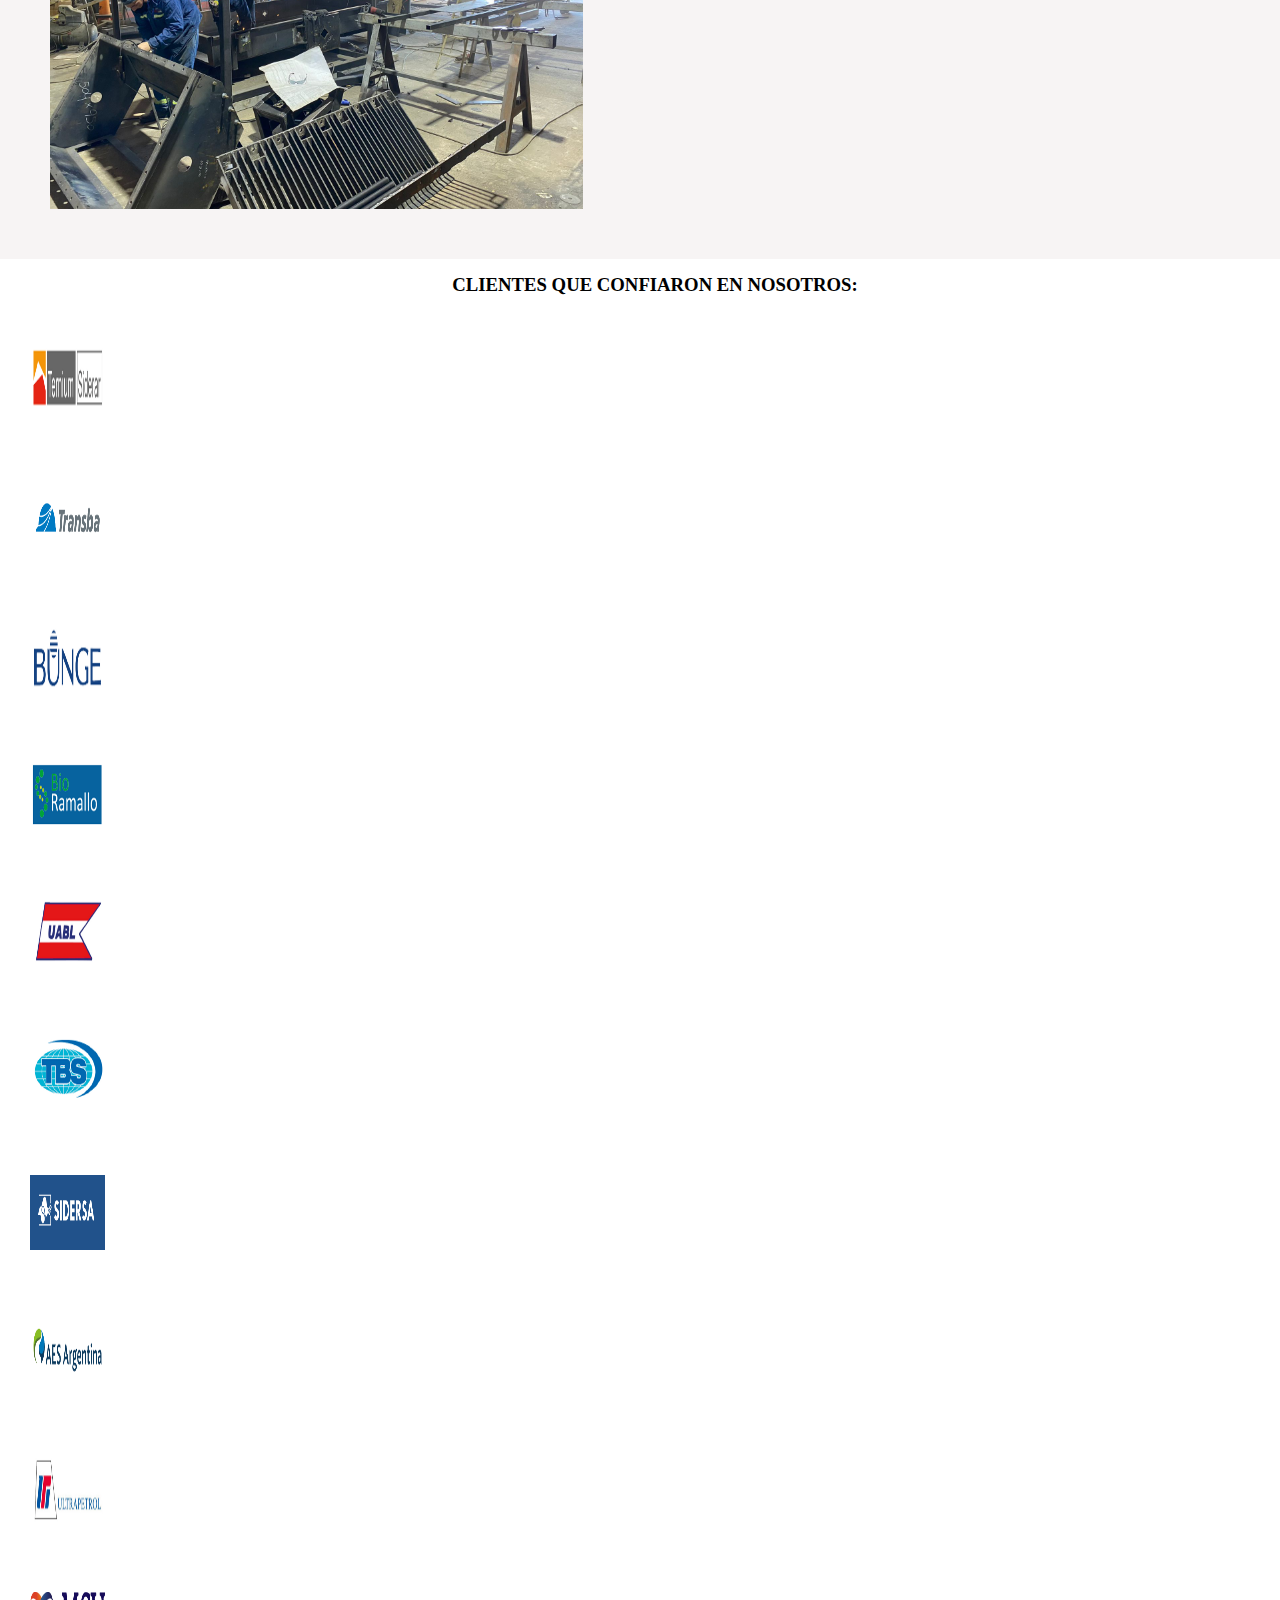
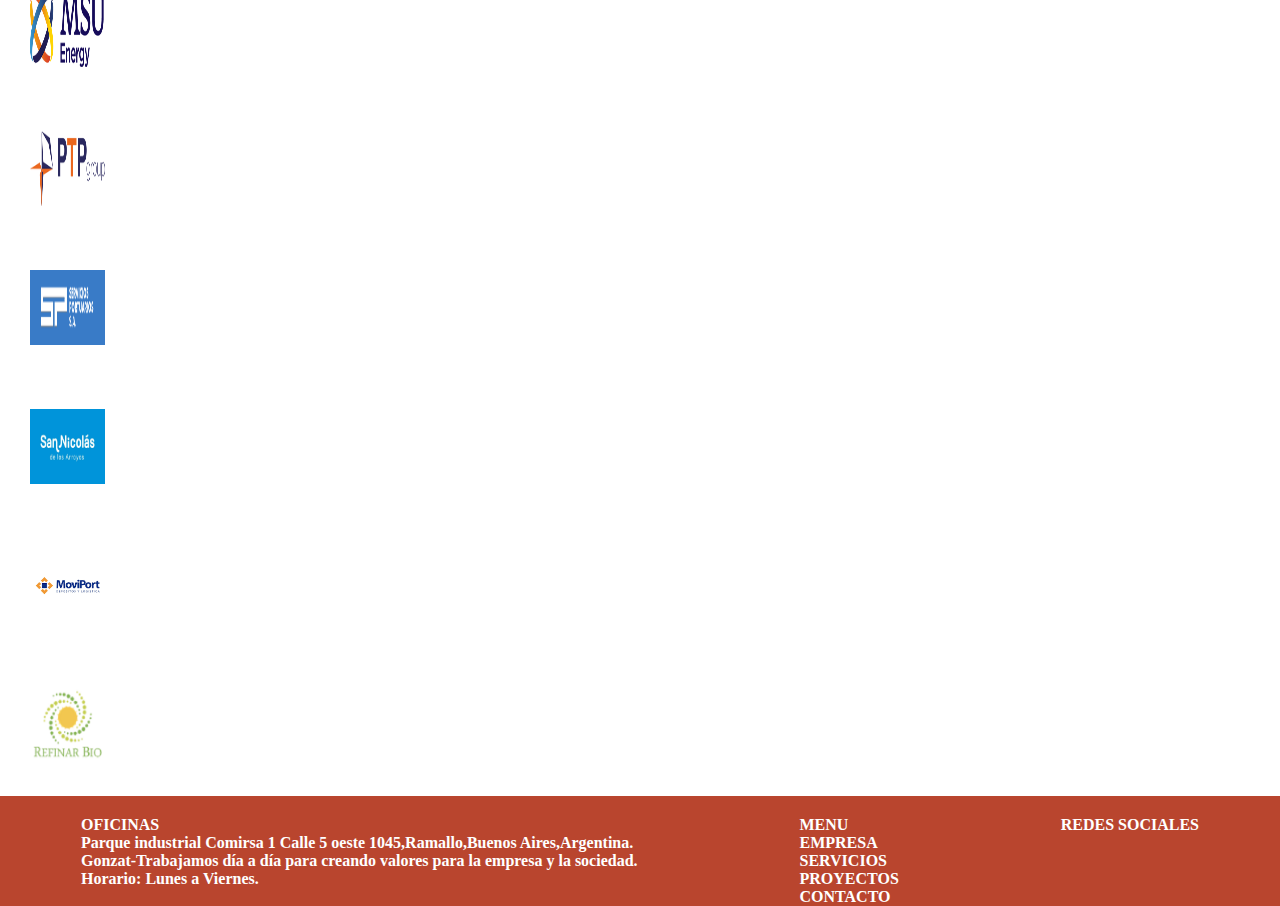
==== commit ba52bdda: "se trabaja en estilos" ====
--- a/index.html
+++ b/index.html
@@ -7,6 +7,7 @@
     <script src="https://cdn.jsdelivr.net/npm/bootstrap@5.3.0/dist/js/bootstrap.bundle.min.js" integrity="sha384-geWF76RCwLtnZ8qwWowPQNguL3RmwHVBC9FhGdlKrxdiJJigb/j/68SIy3Te4Bkz" crossorigin="anonymous"></script>
     <link rel="stylesheet" href="https://cdnjs.cloudflare.com/ajax/libs/font-awesome/6.4.0/css/all.min.css" integrity="sha512-iecdLmaskl7CVkqkXNQ/ZH/XLlvWZOJyj7Yy7tcenmpD1ypASozpmT/E0iPtmFIB46ZmdtAc9eNBvH0H/ZpiBw==" crossorigin="anonymous" referrerpolicy="no-referrer"/>
     <script src="script.js"></script>
+    <link rel="shortcut icon" href="fotos/Favicon/JPG/logo-color-corporativo.jpg">
     <link rel="stylesheet" type="text/css" href="estilos/normalize.css" />
     <link rel="stylesheet" type="text/css" href="estilos/style.css" />
     <title>Gonzat</title>
@@ -32,10 +33,7 @@
     </div>
     <div class="menuresponsive">
             <div class="respmenu">  
-                <div class="contenido-img-list">
-                    <img src="./fotos/logo.jpeg" alt="logo-gonzat" class="logo-responsive">
-                       
-              <div>
+                
                 <input type="checkbox" />
                 <i class="fas fa-bars"></i>
                 <i class="fas fa-times"></i>
@@ -55,7 +53,7 @@
      
         <section class="portada-gonzat">
             <div class="texto-bienvenida">
-            <p id="fade-text">¡BIENVENIDOS A GONZAT! DISEÑAMOS, FABRICAMOS Y MONTAMOS PROYECTOS A MEDIDA</p>
+            <p id="fade-text">¡BIENVENIDOS A GONZAT! Diseñamos, fabricamos y montamos proyectos a medida</p>
             </div>
             <img src="./fotos/portada.jpeg" alt="foto-portada" class="img-1">
             <img src="./fotos/portada2.jpeg" alt="foto-portada" class="img-2">
@@ -159,6 +157,8 @@
           </div>
         </section>
 
+       
+
     </main>
     <footer>
       <section class="seccion-footer">
--- a/estilos/style.css
+++ b/estilos/style.css
@@ -182,8 +182,9 @@
   transform: translateY(100%);
   letter-spacing: 2px;
   transition: opacity 0.5s ease-in-out, transform 0.5s ease-in-out;
-  font-weight: bold;
-  font-size: 50px;
+  font-weight: small-caps;
+  font-size: 45px;
+  
 }
 
 
@@ -223,6 +224,7 @@
 .articulo-info-empresa p {
   margin-bottom: 30px;
 }
+
 .trabajos-realizados {
   display: flex;
   justify-content: space-between;
@@ -250,6 +252,8 @@
     background: none;
     margin: 15px;
 }
+
+
 
 /*Página Contacto*/
 
@@ -337,6 +341,35 @@
  text-align: center;
 }
 
+/* Estilos para el carrusel ampliado */
+.proyecto-expanded {
+  position: fixed;
+  top: 0;
+  left: 0;
+  width: 100%;
+  height: 100%;
+  background-color: rgba(0, 0, 0, 0.8);
+  display: flex;
+  justify-content: center;
+  align-items: center;
+  z-index: 9999;
+}
+
+.proyecto-expanded .carousel-inner {
+  max-width: 50%;
+  max-height: 90%;
+}
+
+.close-button {
+  position: absolute;
+  background-color: none;
+  top: 0;
+  right: 0;
+  margin: 10px;
+  font-size: 24px;
+  z-index: 1000;
+  display: none;
+}
 
 
 /*servicios*/
@@ -355,7 +388,7 @@
   flex-direction: column; 
   justify-content: space-between; 
   width: 100%;
-  min-height: 400px;
+  min-height: 270px;
   font-size: 20px;
   border-radius: 10px;
   background-color: #32284D;
@@ -386,6 +419,90 @@
   gap: 20px; 
   padding: 20px;
   box-sizing: border-box; 
+}
+
+
+.container
+{
+
+display: flex;
+ 
+}
+.card
+{
+
+width: 90%;
+margin: 20px;
+border-radius: 6px;
+overflow: hidden;
+background: #32284D;
+box-shadow: 0px 1px 10px rgba(0,0,0,0.2);
+cursor: default;
+transition: all 400ms ease;
+}
+
+.card:hover
+{
+  box-shadow: 5px 5px 20px rgba(0,0,0,20);
+  transform: translateY(-2%);
+
+}
+.card .contenido
+{
+padding: 15px;
+text-align: center;
+ color:white;
+
+}
+.card .contenido a
+{
+  text-decoration: none;
+  display: inline-block;
+  color:#B9452E;
+  border: 1px solid #B9452E;
+  border-radius: 4px;
+  transition: all 400ms ease;
+  padding: 5px;
+
+}
+.card .contenido a:hover{
+
+  background: #B9452E;
+  color: white
+}
+
+.card1 img{
+  width: 100%;
+  height: 100%;
+}
+
+.card2 img{
+  width: 100%;
+  height: 90%;
+}
+
+.card3 img{
+  width: 100%;
+  height: 80%;
+}
+
+.card4{
+    width: 90%;
+    height: 50%;
+
+}
+
+.card5{
+    width: 90%;
+    height: 100%;
+ 
+}
+
+.card6{
+  width: 90%;
+  height: 70%;
+   
+
 }
 
 
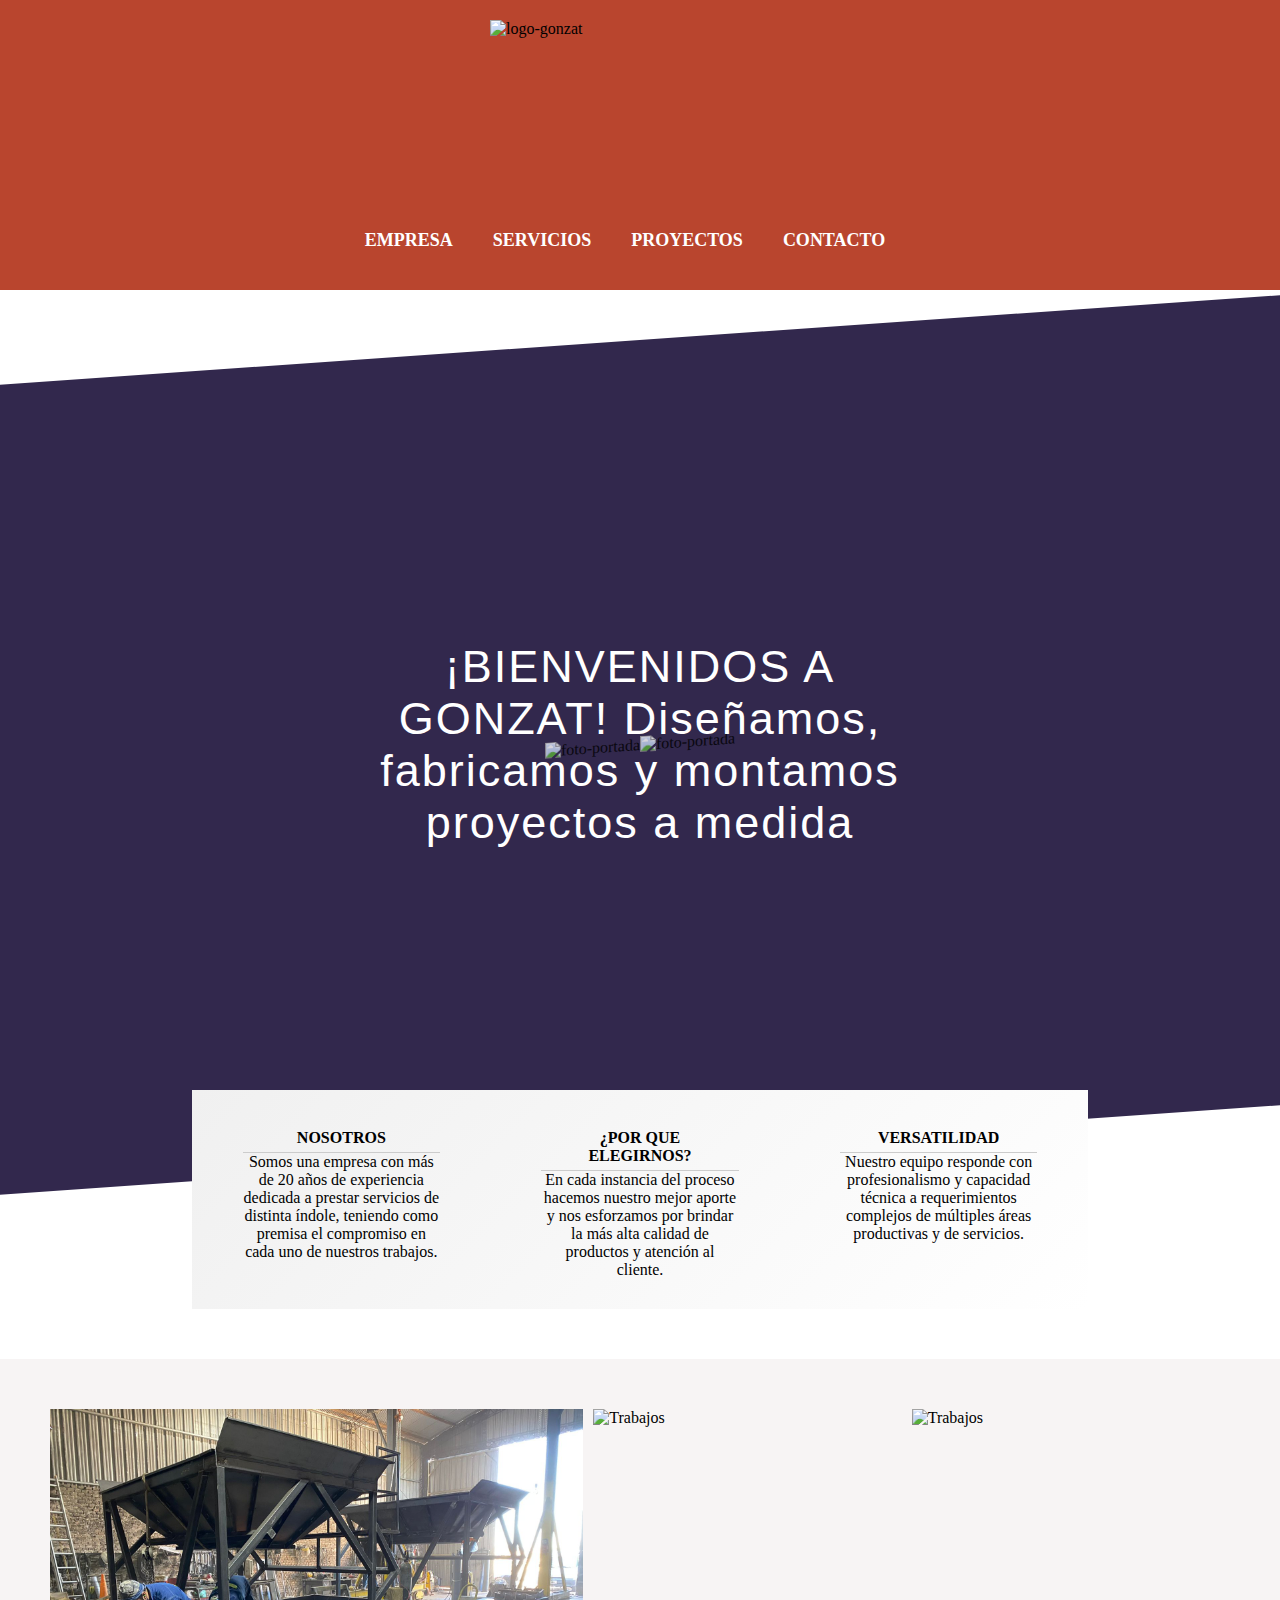
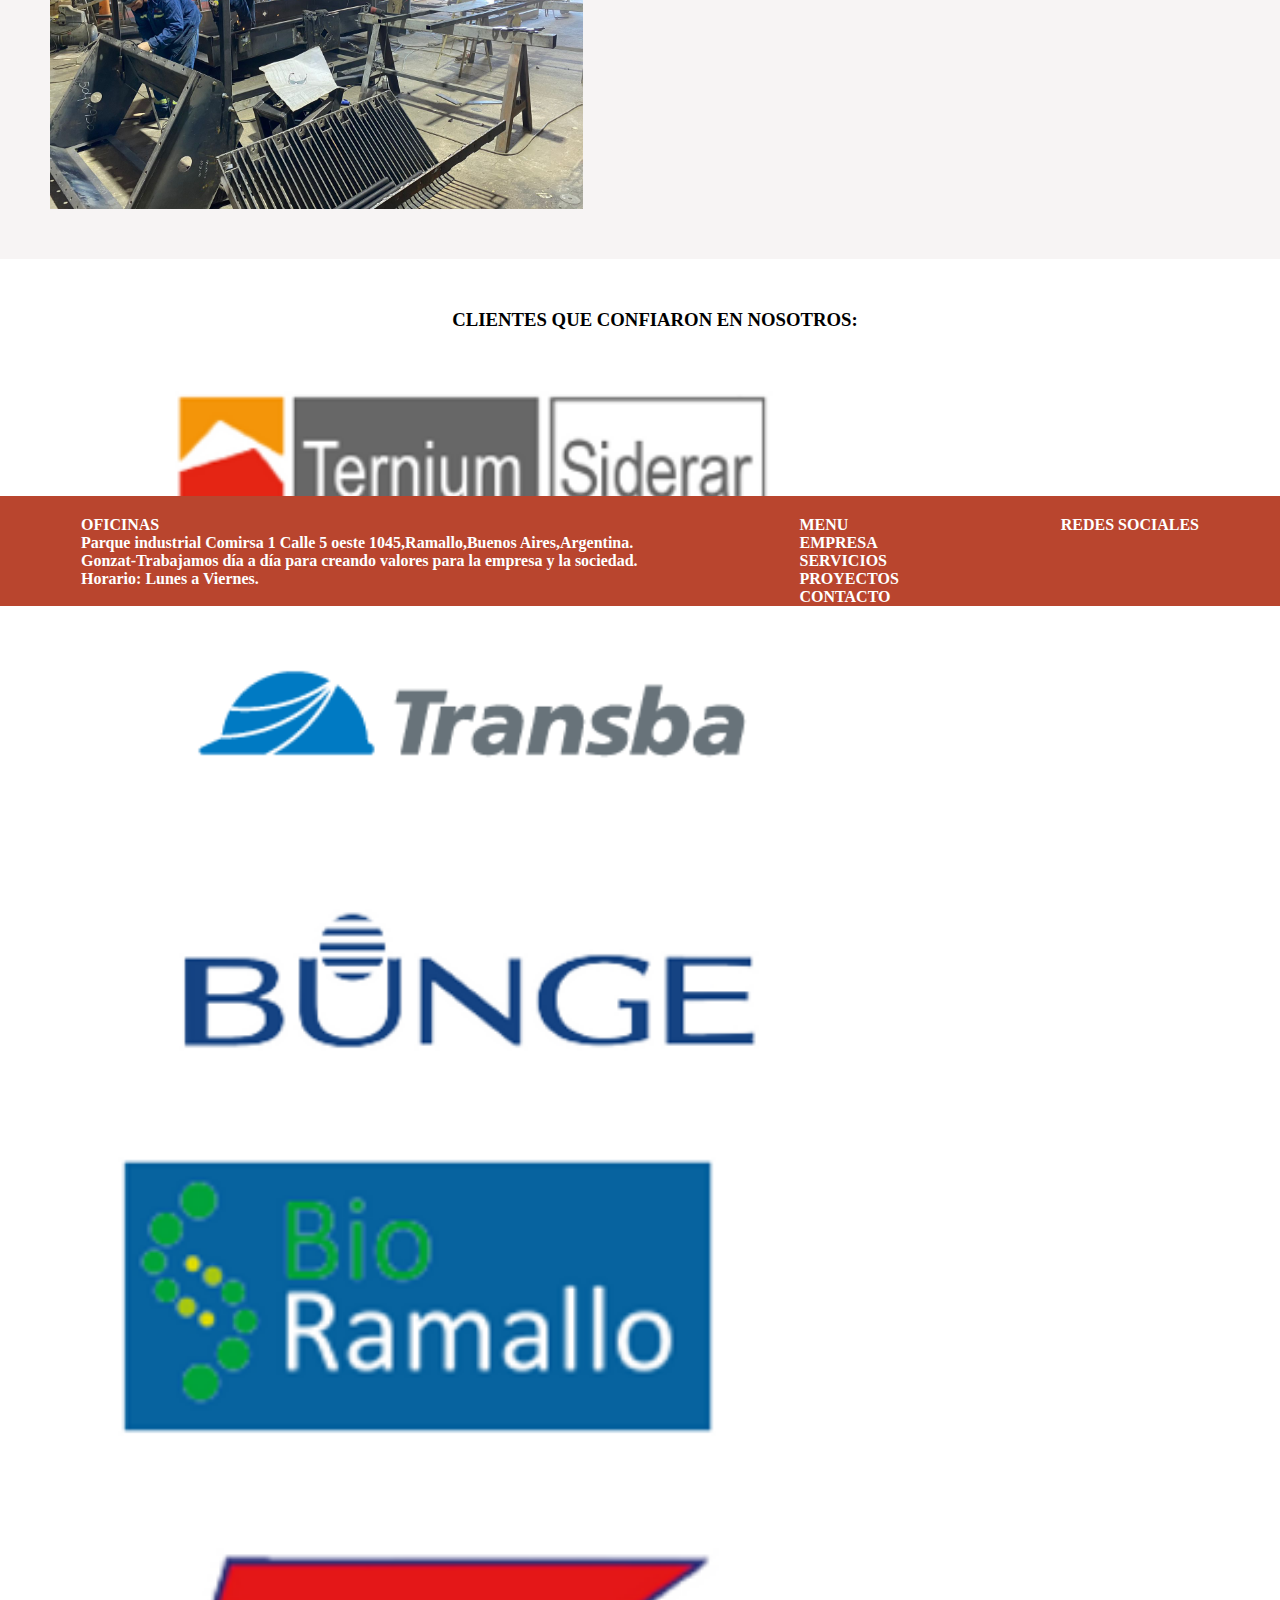
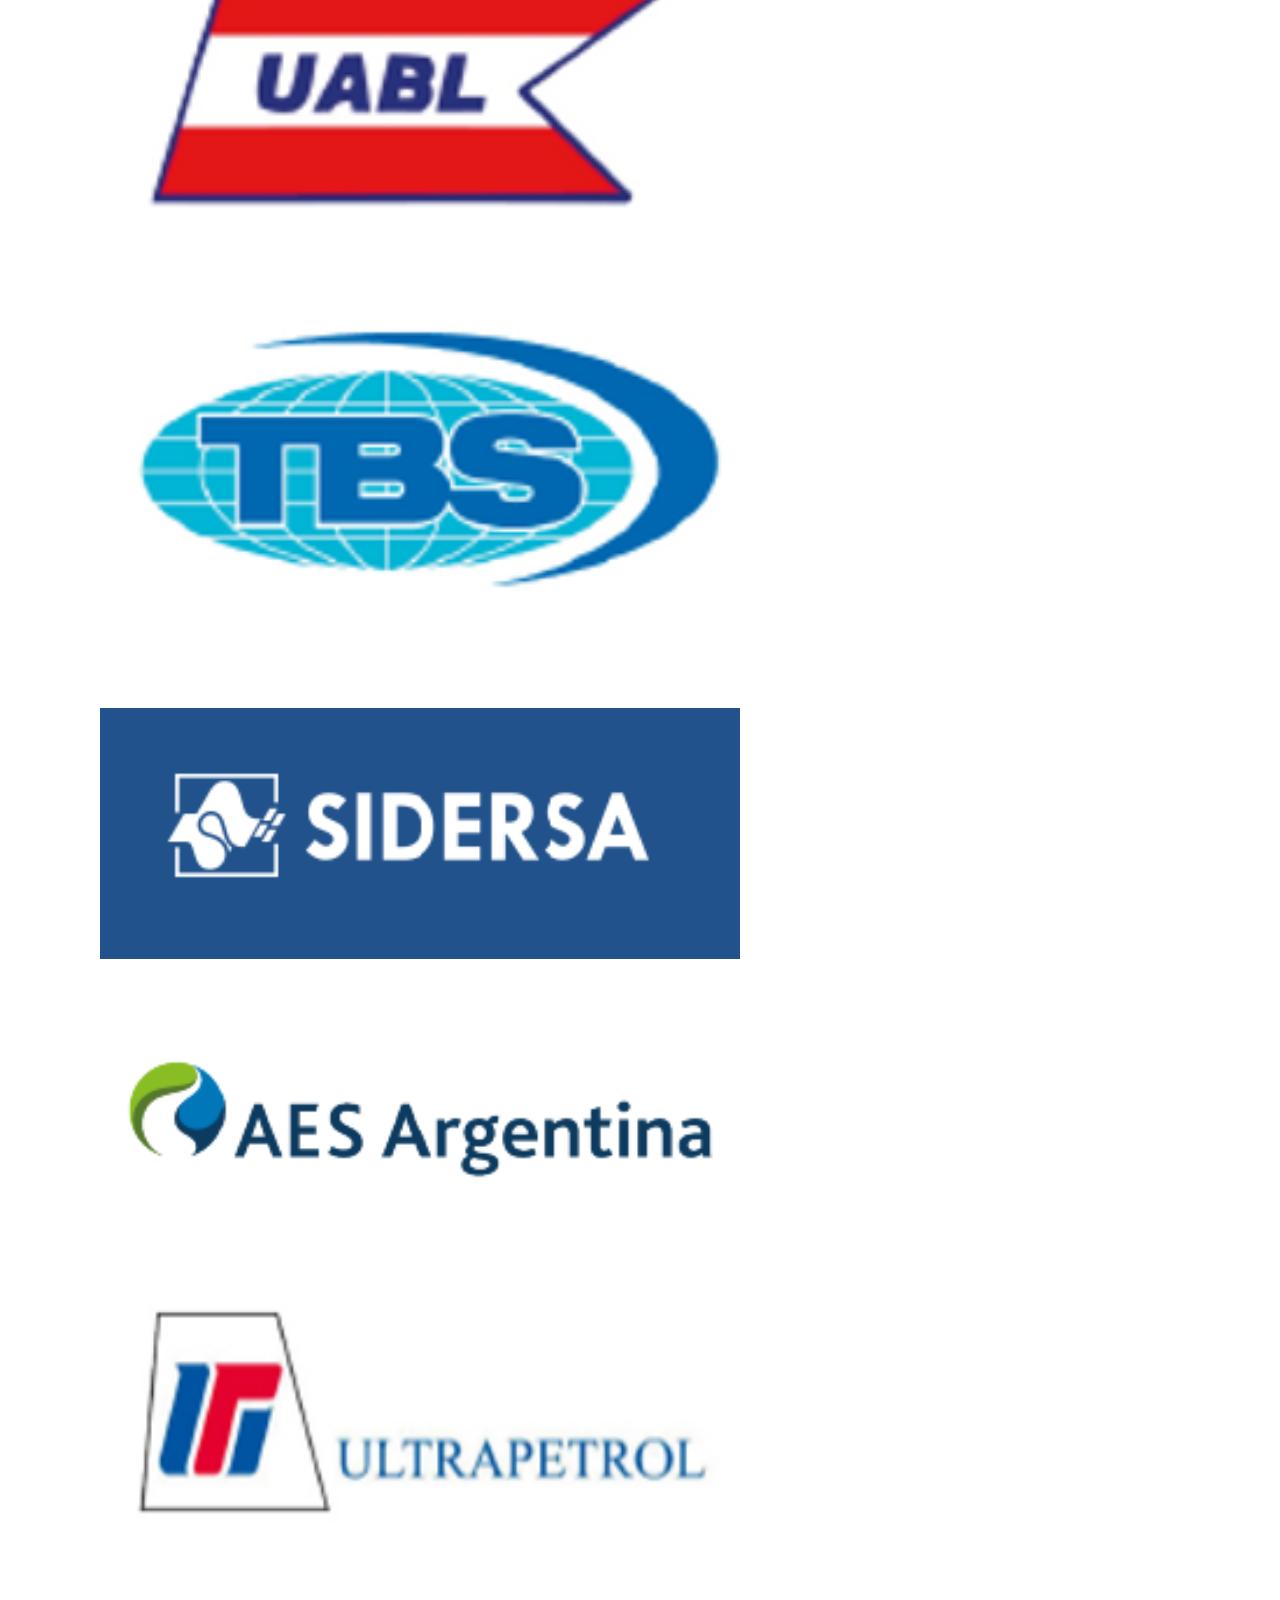
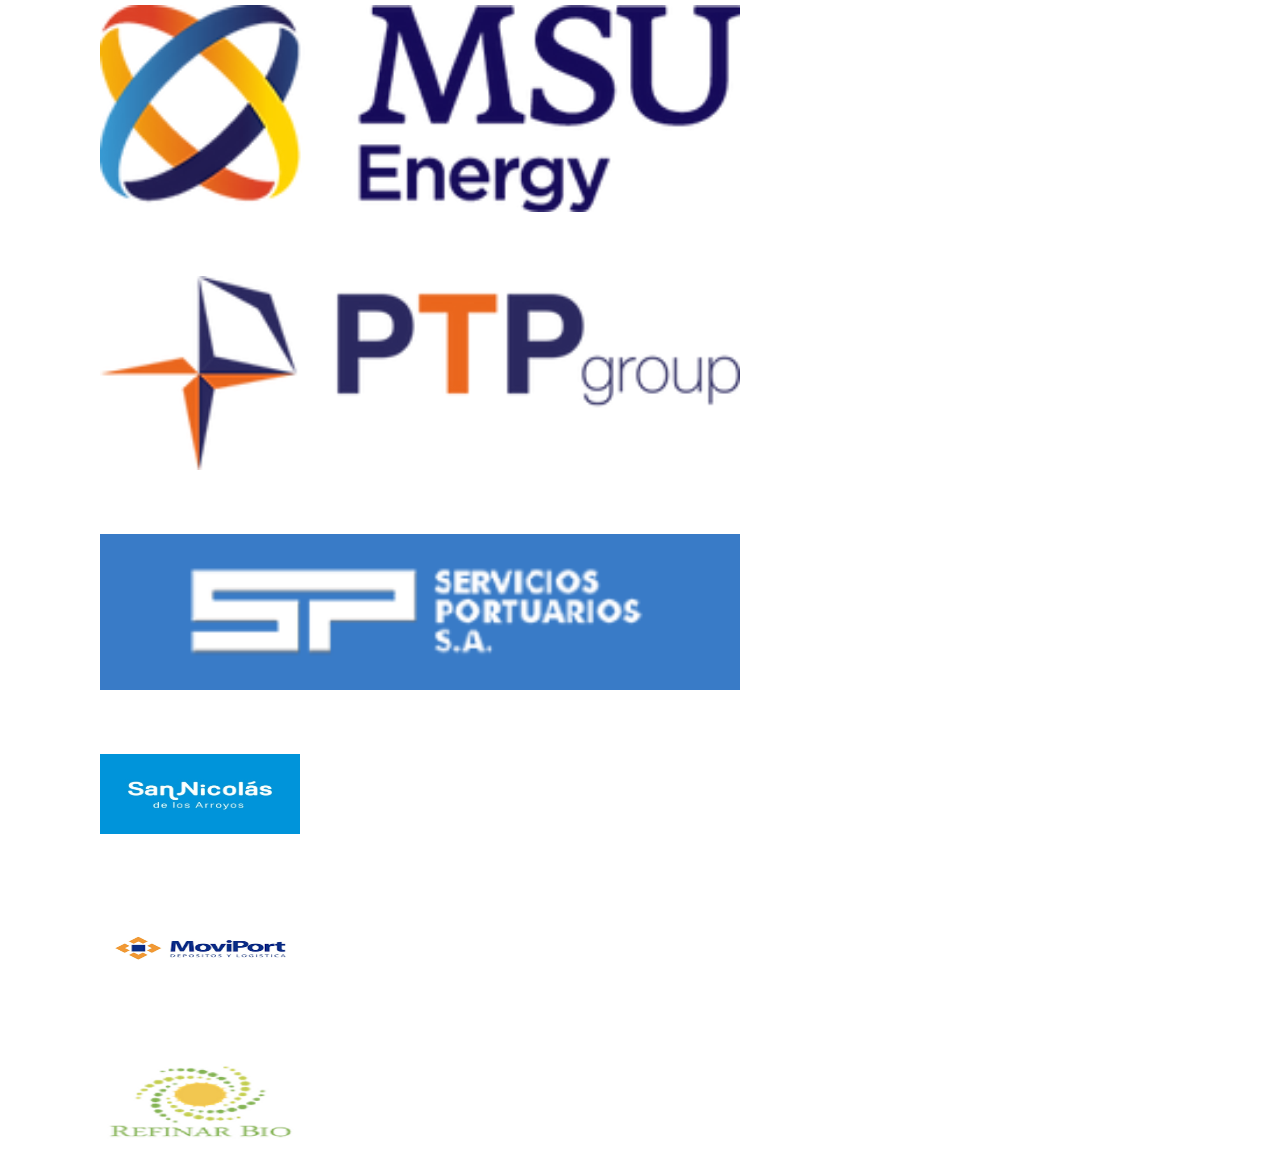
==== commit 7eb383e3: "Se trabaja en detalles" ====
--- a/index.html
+++ b/index.html
@@ -83,79 +83,174 @@
           </article>
           
         </section>
-        <section>
+        <section class="clientes-carrousel-confiaron">
           <h3 class="titulo-carrousel">CLIENTES QUE CONFIARON EN NOSOTROS:</h3>
-          <div id="carouselExampleSlidesOnly" class="carousel slide" data-bs-ride="carousel">
+          <div id="carouselExampleSlidesOnly" class="carousel slide" style="height: 120px;" data-bs-ride="carousel">
             <div class="carousel-inner">
               <div class="carousel-item active">
                 <div class="row d-flex justify-content-center">
                   <div class="col">
-                    <img src="./fotos/Clientes/Ternium.png" class="d-block w-50 h-50 img-clientes" alt="Ternium">
-                  </div>
-                  <div class="col">
-                    <img src="./fotos/Clientes/Transba.png" class="d-block w-50 h-50 img-clientes" alt="Transba">
-                  </div>
-                  <div class="col">
-                    <img src="./fotos/Clientes/Bunge.png" class="d-block w-50 h-50 img-clientes" alt="Bunge">
-                  </div>
-                </div>
-              </div>
-              <div class="carousel-item">
-                <div class="row d-flex justify-content-center"> 
-                  <div class="col">
-                    <img src="./fotos/Clientes/BioRamallo.png" class="d-block w-50 h-50" alt="BioRamallo">
-                  </div>
-                  <div class="col">
-                    <img src="./fotos/Clientes/UABL.png" class="d-block w-50 h-50" alt="UABL">
-                  </div>
-                  <div class="col">
-                    <img src="./fotos/Clientes/TBS.png" class="d-block w-50 h-50" alt="TBS">
-                  </div>
-                </div>
-              </div>
-              <div class="carousel-item">
-                <div class="row d-flex justify-content-center"> 
-                  <div class="col">
-                    <img src="./fotos/Clientes/sidersa.png" class="d-block w-50 h-50" alt="Sidersa">
-                  </div>
-                  <div class="col">
-                    <img src="./fotos/Clientes/AES.png" class="d-block w-50 h-50" alt="AES">
-                  </div>
+                    <img src="./fotos/Clientes/Ternium.png"  style="width: 50%; height: 50%;margin-left: 150px;" alt="Ternium">
+                  </div>
+                  <div class="col">
+                    <img src="./fotos/Clientes/Transba.png" style="width: 50%; height: 50%;margin-left: 150px;" alt="Transba">
+                  </div>
+                  <div class="col">
+                    <img src="./fotos/Clientes/Bunge.png"   style="width: 50%; height: 50%;margin-left: 150px;" alt="Bunge">
+                  </div>
+                </div>
+              </div>
+              <div class="carousel-item">
+                <div class="row d-flex justify-content-center"> 
+                  <div class="col">
+                    <img src="./fotos/Clientes/BioRamallo.png" style="width: 50%; height: 50%;margin-left: 100px;" alt="BioRamallo">
+                  </div>
+                  <div class="col">
+                    <img src="./fotos/Clientes/UABL.png" style="width: 50%; height: 50%;margin-left: 100px;" alt="UABL">
+                  </div>
+                  <div class="col">
+                    <img src="./fotos/Clientes/TBS.png" style="width: 50%; height: 50%;margin-left: 100px;" alt="TBS">
+                  </div>
+                </div>
+              </div>
+              <div class="carousel-item">
+                <div class="row d-flex justify-content-center"> 
+                  <div class="col">
+                    <img src="./fotos/Clientes/sidersa.png" style="width: 50%; height: 50%;margin-left: 100px;" alt="Sidersa">
+                  </div>
+                  <div class="col">
+                    <img src="./fotos/Clientes/AES.png" style="width: 50%; height: 50%;margin-left: 100px;" alt="AES">
+                  </div>
+                  <div class="col">
+                    <img src="./fotos/Clientes/ultrapetrol.png" style="width: 50%; height: 50%;margin-left: 100px;" alt="ultrapetrol">
+                  </div>
+                </div>
+              </div>
+              <div class="carousel-item">
+                <div class="row d-flex justify-content-center"> 
+                  <div class="col">
+                    <img src="./fotos/Clientes/MSU.png" style="width: 50%; height: 50%;margin-left: 100px;" alt="MSU">
+                  </div>
+                  <div class="col">
+                    <img src="./fotos/Clientes/PTP.png" style="width: 50%; height: 50%;margin-left: 100px;" alt="PTP">
+                  </div>
+                  <div class="col">
+                    <img src="./fotos/Clientes/SP.png" style="width: 50%; height: 50%;margin-left: 100px;" alt="SP">
+                  </div>
+                </div>
+              </div>
+              <div class="carousel-item">
+                <div class="row d-flex justify-content-center"> 
+                  <div class="col">
+                    <img src="./fotos/Clientes/logosn.jpg" style="width: 200px; height: 80px;margin-left: 100px;" alt="SanNicolas">
+                  </div>
+                  <div class="col">
+                    <img src="./fotos/Clientes/MoviPort.png" style="width: 200px; height: 100px;margin-left: 100px;" alt="MoviPort">
+                  </div>
+                  <div class="col">
+                    <img src="./fotos/Clientes/RefinarRio.png" style="width: 200px; height: 80px;margin-left: 100px;"alt="RefinarRio">
+                  </div>
+                </div>
+              </div>
+   
+            </div>
+          </div>
+        </section>
+        <section class="clientes-carrousel-confiaron-responsive">
+          <h3 class="titulo-carrousel">CLIENTES QUE CONFIARON EN NOSOTROS:</h3>
+          <div id="carouselExampleSlidesOnly" class="carousel slide" style="height: 100px;" data-bs-ride="carousel">
+            <div class="carousel-inner">
+              <div class="carousel-item active">
+                <div class="row d-flex justify-content-center">
+                  <div class="col">
+                    <img src="./fotos/Clientes/Ternium.png" class="d-block w-50 h-50" style="margin-left: 80px;"    alt="Ternium">
+                  </div>
+                  <div class="col">
+                    <img src="./fotos/Clientes/Transba.png" class="d-block w-50 h-50 "  style="margin-right: 50px;" alt="Transba">
+                  </div>           
+                </div>
+              </div>
+              <div class="carousel-item">
+                <div class="row d-flex justify-content-center"> 
+                  <div class="col">
+                    <img src="./fotos/Clientes/BioRamallo.png" class="d-block w-50 h-50" style="margin-left: 80px;" alt="BioRamallo">
+                  </div>
+                  <div class="col">
+                    <img src="./fotos/Clientes/UABL.png" class="d-block w-50 h-50" style="margin-right: 50px;" alt="UABL">
+                  </div>
+                 
+                </div>
+              </div>
+              <div class="carousel-item">
+                <div class="row d-flex justify-content-center"> 
+                  <div class="col">
+                    <img src="./fotos/Clientes/sidersa.png" class="d-block w-50 h-50"style="margin-left: 80px;"  alt="Sidersa">
+                  </div>
+                  <div class="col">
+                    <img src="./fotos/Clientes/AES.png" class="d-block w-50 h-50"style="margin-right: 50px;"  alt="AES">
+                  </div>
+                
+                </div>
+              </div>
+              <div class="carousel-item">
+                <div class="row d-flex justify-content-center"> 
+                  <div class="col">
+                    <img src="./fotos/Clientes/MSU.png" class="d-block w-50 h-50" style="margin-left: 80px;" alt="MSU">
+                  </div>
+                  <div class="col">
+                    <img src="./fotos/Clientes/PTP.png" class="d-block w-50 h-50" style="margin-right: 50px;" alt="PTP">
+                  </div>
+      
+                </div>
+              </div>
+              <div class="carousel-item">
+                <div class="row d-flex justify-content-center"> 
+                  <div class="col">
+                    <img src="./fotos/Clientes/logosn.jpg" class="d-block w-50 h-50" style="margin-left: 80px;" alt="SanNicolas">
+                  </div>
+                  <div class="col">
+                    <img src="./fotos/Clientes/MoviPort.png" class="d-block w-50 h-50" style="margin-right: 50px;" alt="MoviPort">
+                  </div>
+           
+                </div>
+              </div>
+              <div class="carousel-item">
+                <div class="row d-flex justify-content-center"> 
+                  <div class="col">
+                    <img src="./fotos/Clientes/Bunge.png" class="d-block w-50 h-50 " style="margin-left: 80px;" alt="Bunge">
+                  </div>
+                  <div class="col">
+                    <img src="./fotos/Clientes/TBS.png" class="d-block w-50 h-50" style="margin-right: 50px;" alt="TBS">
+                  </div>
+           
+                </div>
+              </div>
+              <div class="carousel-item">
+                <div class="row d-flex justify-content-center"> 
                   <div class="col">
                     <img src="./fotos/Clientes/ultrapetrol.png" class="d-block w-50 h-50" alt="ultrapetrol">
                   </div>
-                </div>
-              </div>
-              <div class="carousel-item">
-                <div class="row d-flex justify-content-center"> 
-                  <div class="col">
-                    <img src="./fotos/Clientes/MSU.png" class="d-block w-50 h-50" alt="MSU">
-                  </div>
-                  <div class="col">
-                    <img src="./fotos/Clientes/PTP.png" class="d-block w-50 h-50" alt="PTP">
-                  </div>
                   <div class="col">
                     <img src="./fotos/Clientes/SP.png" class="d-block w-50 h-50" alt="SP">
                   </div>
-                </div>
-              </div>
-              <div class="carousel-item">
-                <div class="row d-flex justify-content-center"> 
-                  <div class="col">
-                    <img src="./fotos/Clientes/logosn.jpg" class="d-block w-50 h-50" alt="SanNicolas">
-                  </div>
-                  <div class="col">
-                    <img src="./fotos/Clientes/MoviPort.png" class="d-block w-50 h-50" alt="MoviPort">
-                  </div>
-                  <div class="col">
-                    <img src="./fotos/Clientes/RefinarRio.png" class="d-block w-50 h-50" alt="RefinarRio">
-                  </div>
+           
+                </div>
+              </div>
+              <div class="carousel-item">
+                <div class="row d-flex justify-content-center"> 
+                  <div class="col">
+                    <img src="./fotos/Clientes/RefinarRio.png" style="height: 50px; width: 50px;" style="margin-left: 80px;" alt="RefinarRio">
+                  </div>
+                 
+           
                 </div>
               </div>
    
             </div>
           </div>
         </section>
+
+
 
        
 
--- a/estilos/style.css
+++ b/estilos/style.css
@@ -253,6 +253,14 @@
     margin: 15px;
 }
 
+.clientes-carrousel-confiaron{
+  margin-top: 50px;
+  margin-bottom: 30px;
+}
+.clientes-carrousel-confiaron-responsive{
+  display: none;
+}
+
 
 
 /*Página Contacto*/
@@ -268,6 +276,10 @@
 
 .datos-contacto {
   width: 600px;
+  display: flex;
+  align-items: center;
+  justify-content: center;
+  flex-direction: column;
   text-align: center;
   font-weight: bold;
   color: #fff;
@@ -279,17 +291,24 @@
 .iconos {
   
   flex-wrap: wrap;
-
+  width: 300px;
 }
 
 .iconos i {
   display: block;
   font-size: 20px;
-  padding: 15px;
-  margin: 20px;
-  margin-right: 53%;
-
- 
+  margin-top: 20px;
+  margin-bottom: 20px;
+  margin-right: 10px;
+}
+
+.iconos a{
+  display:flex;
+  justify-content:start;
+  align-items:center;
+  color:#FFF;
+  margin-left: 50px;
+  text-decoration: none;
 }
 
 /* Estilos adicionales para los títulos */
@@ -527,6 +546,12 @@
 }
 
 @media(max-width:600px){
+  .clientes-carrousel-confiaron{
+    display: none;
+  }
+  .clientes-carrousel-confiaron-responsive{
+    display: block;
+  }
   .img-clientes{
     width: 50vw;
     height: 50px;
@@ -712,6 +737,8 @@
         height: 90%;
       }
 
+  
+
       /*servicios*/
       .porque {
         grid-template-columns: 1fr;
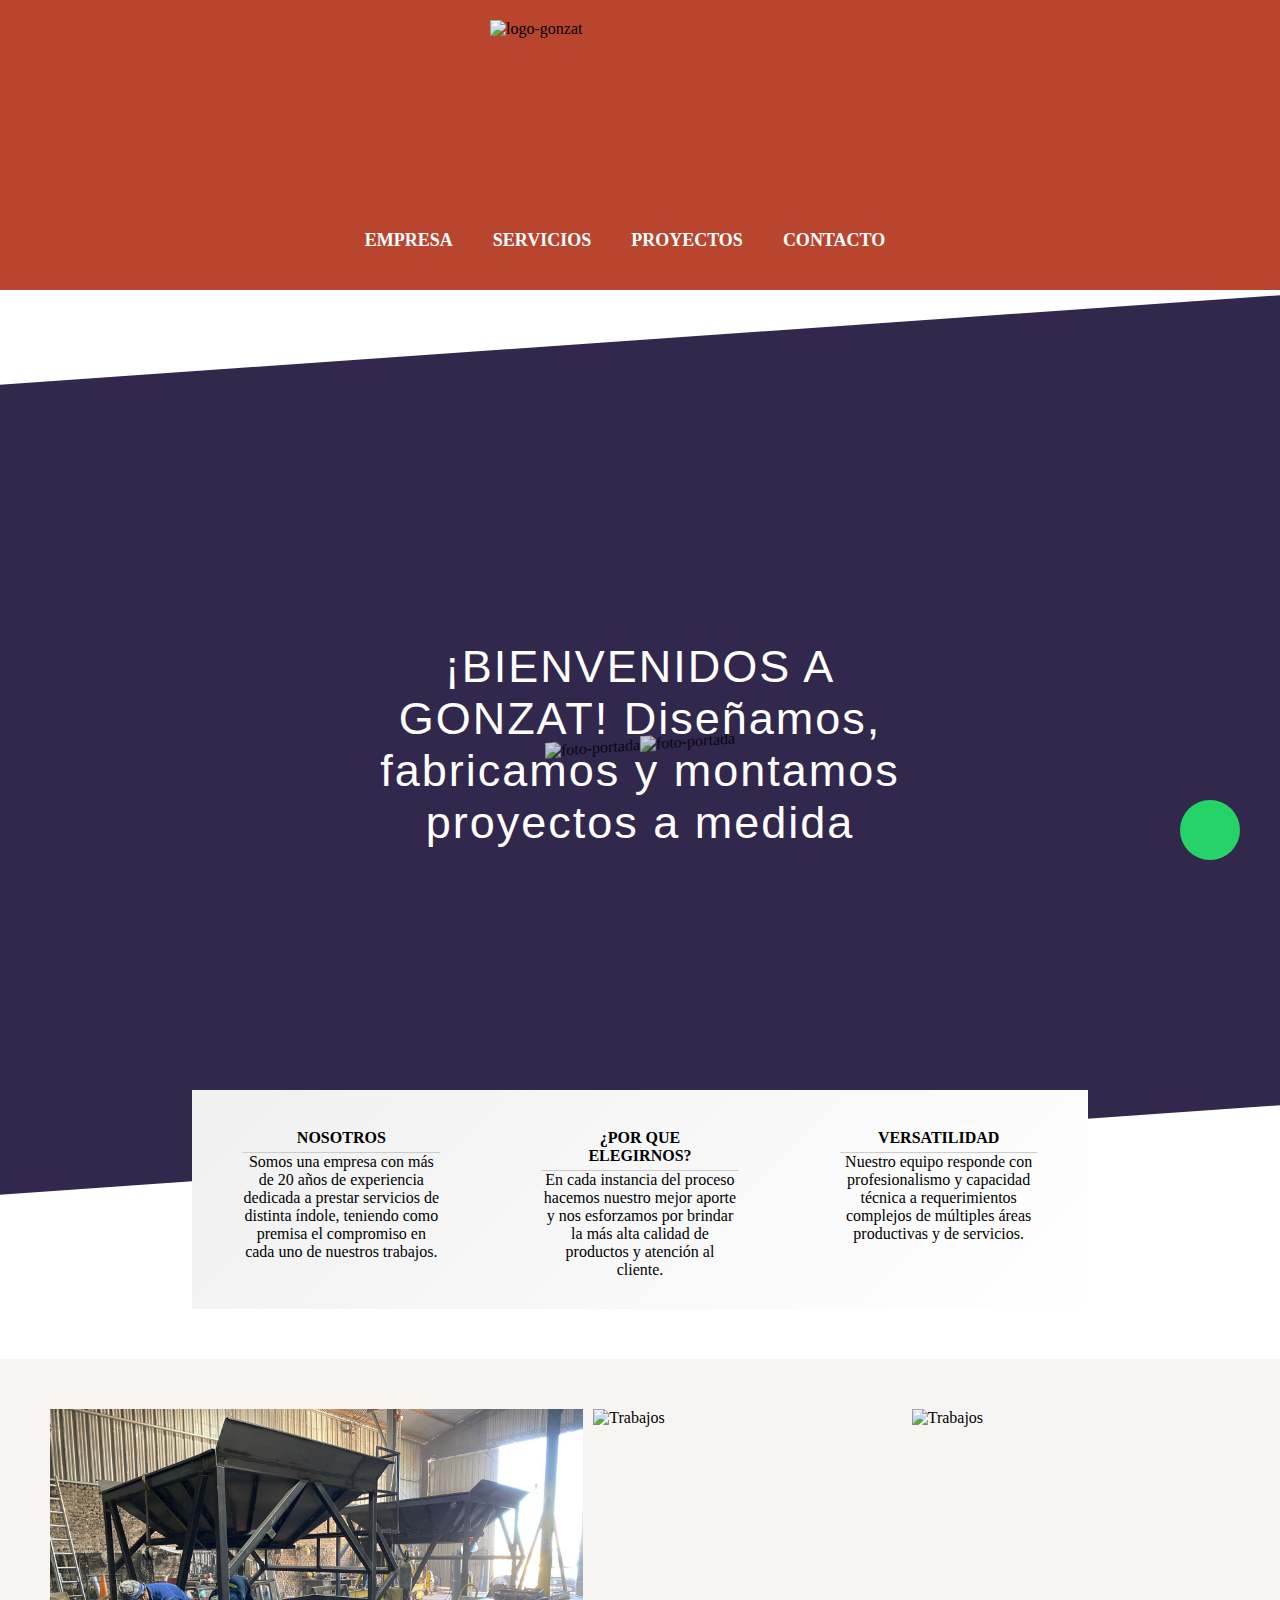
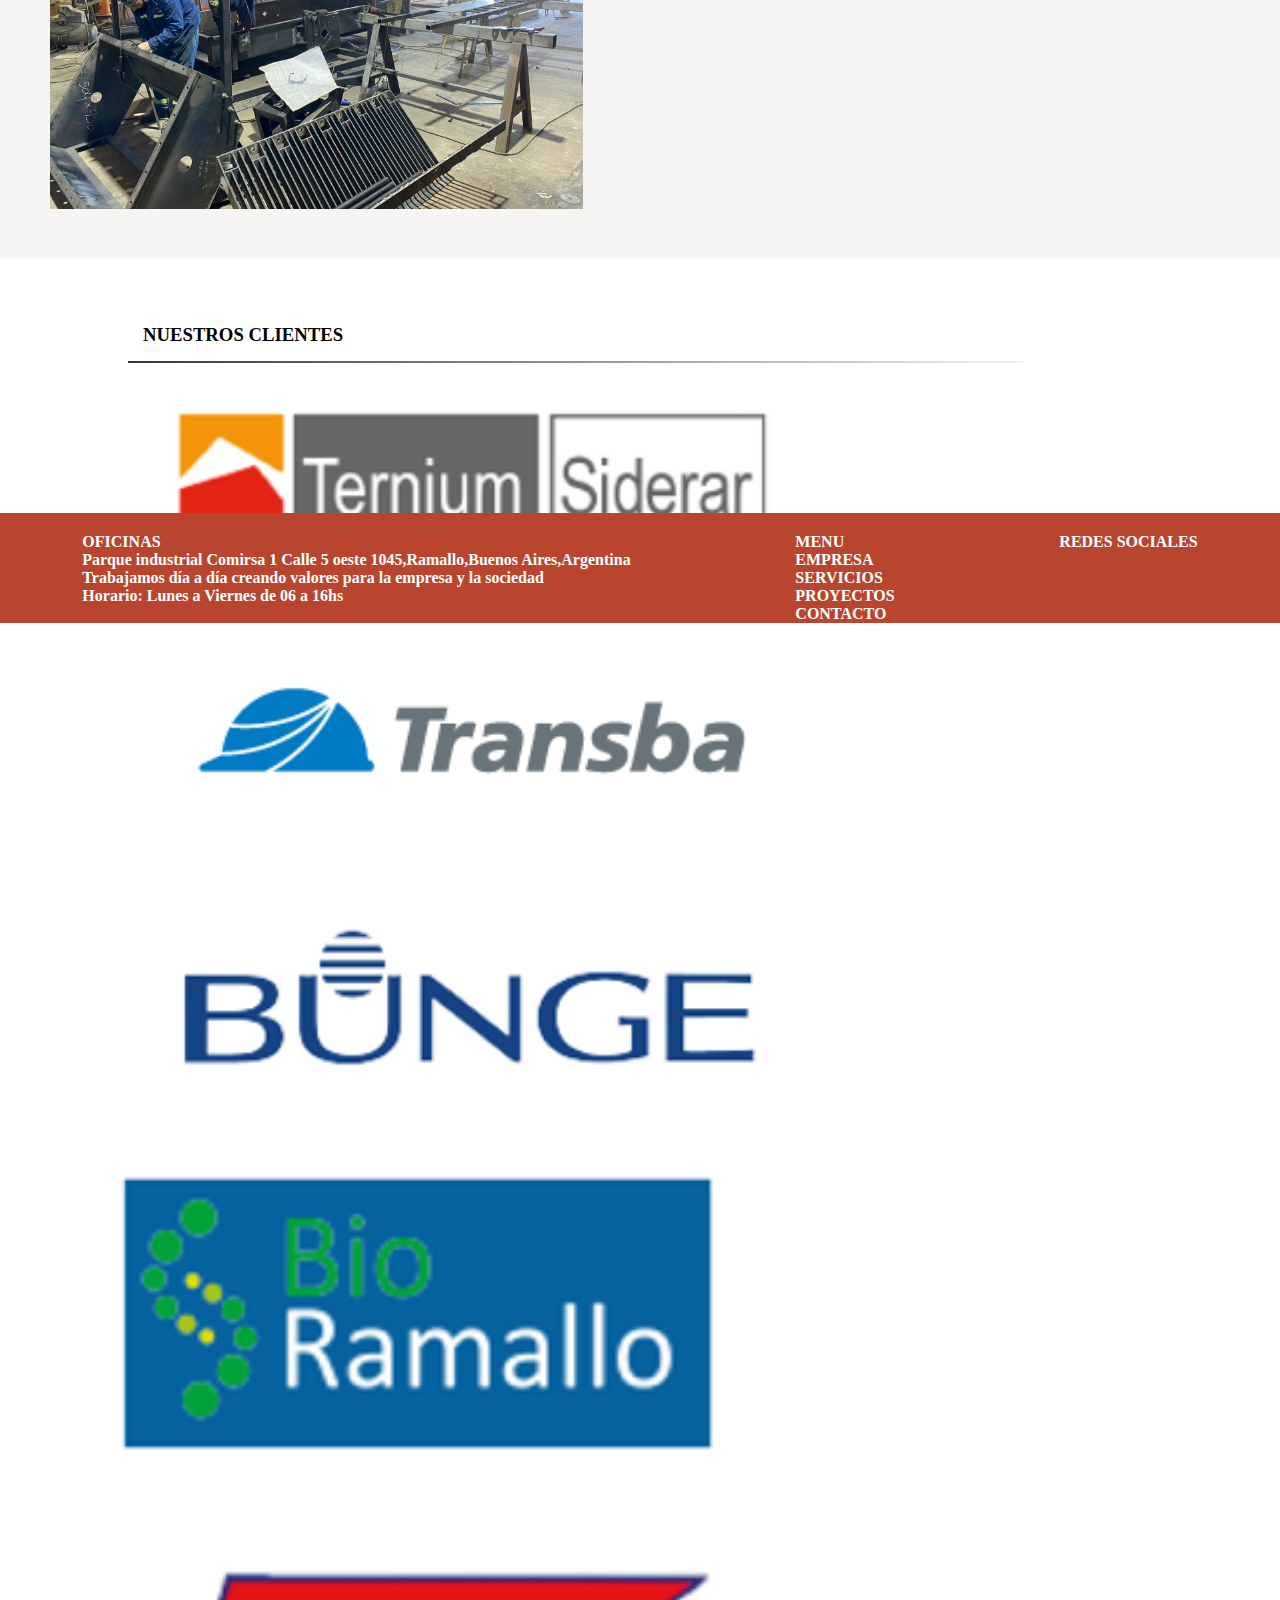
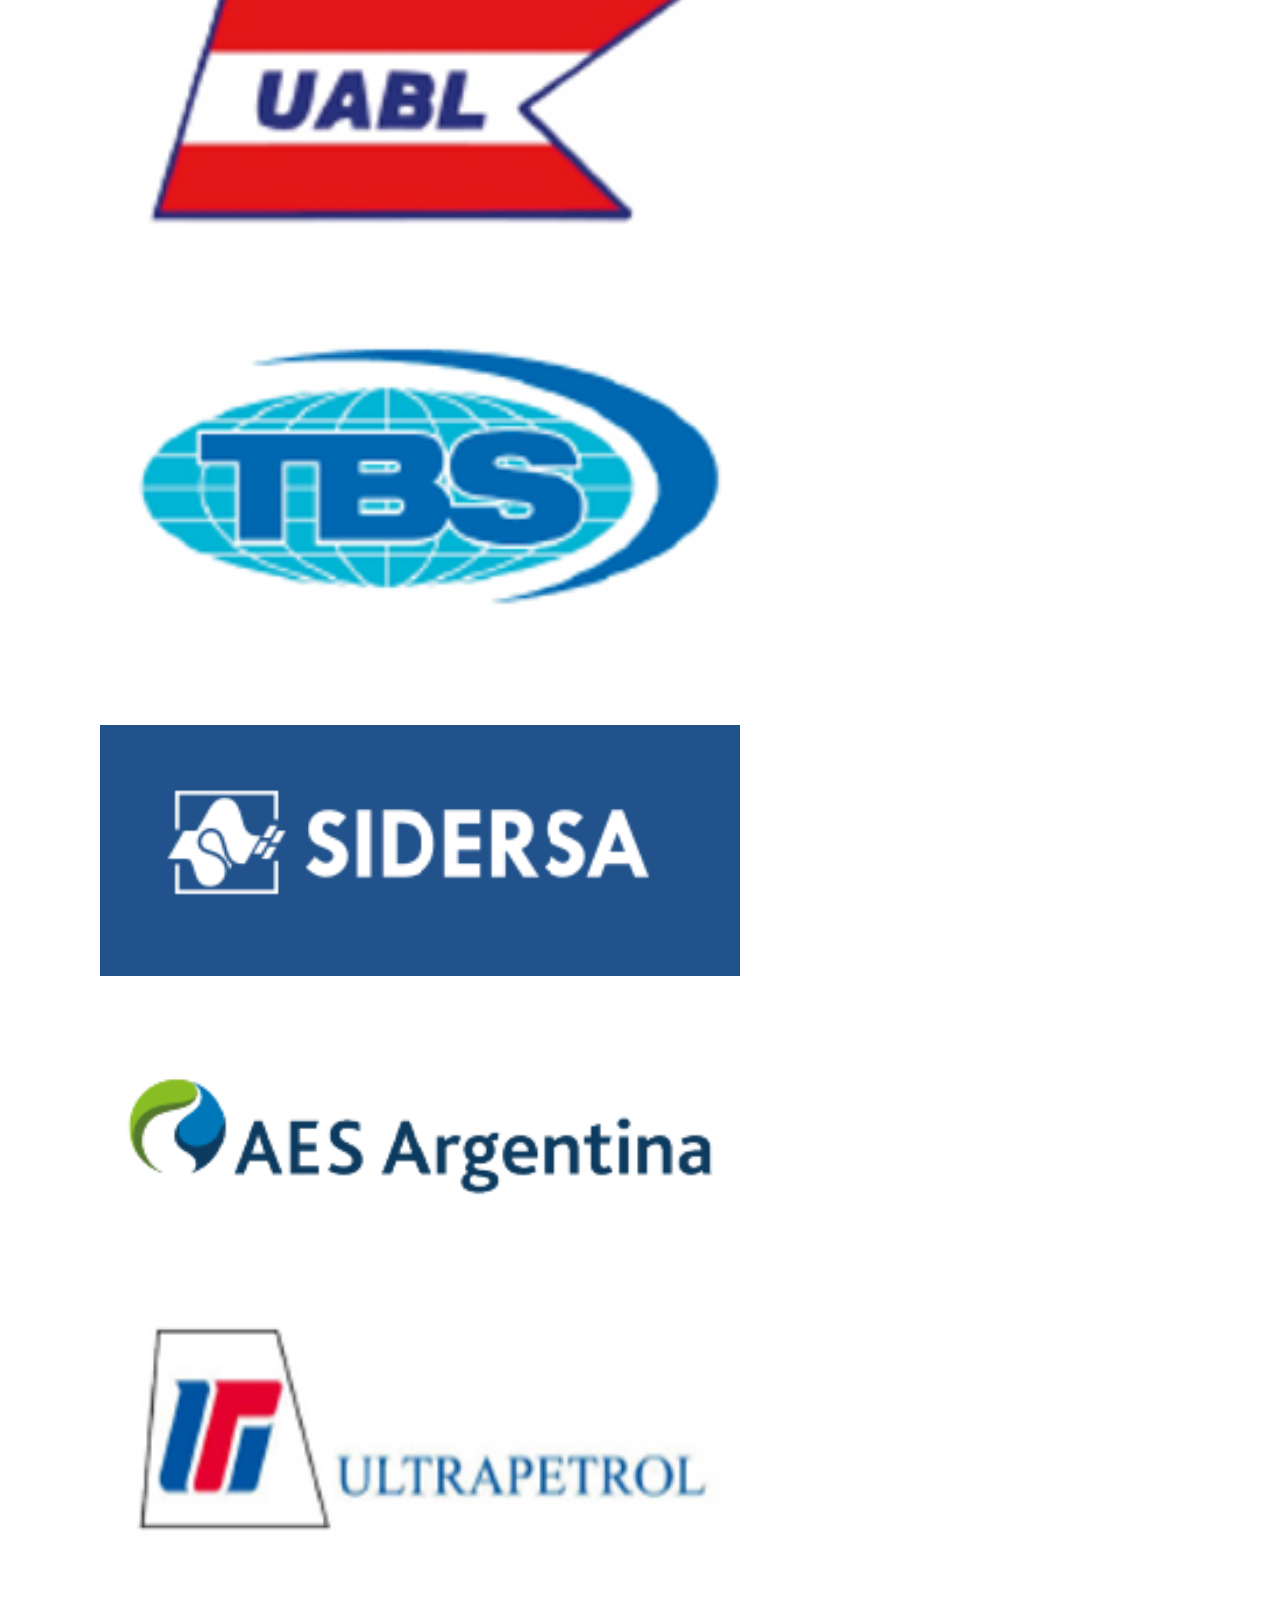
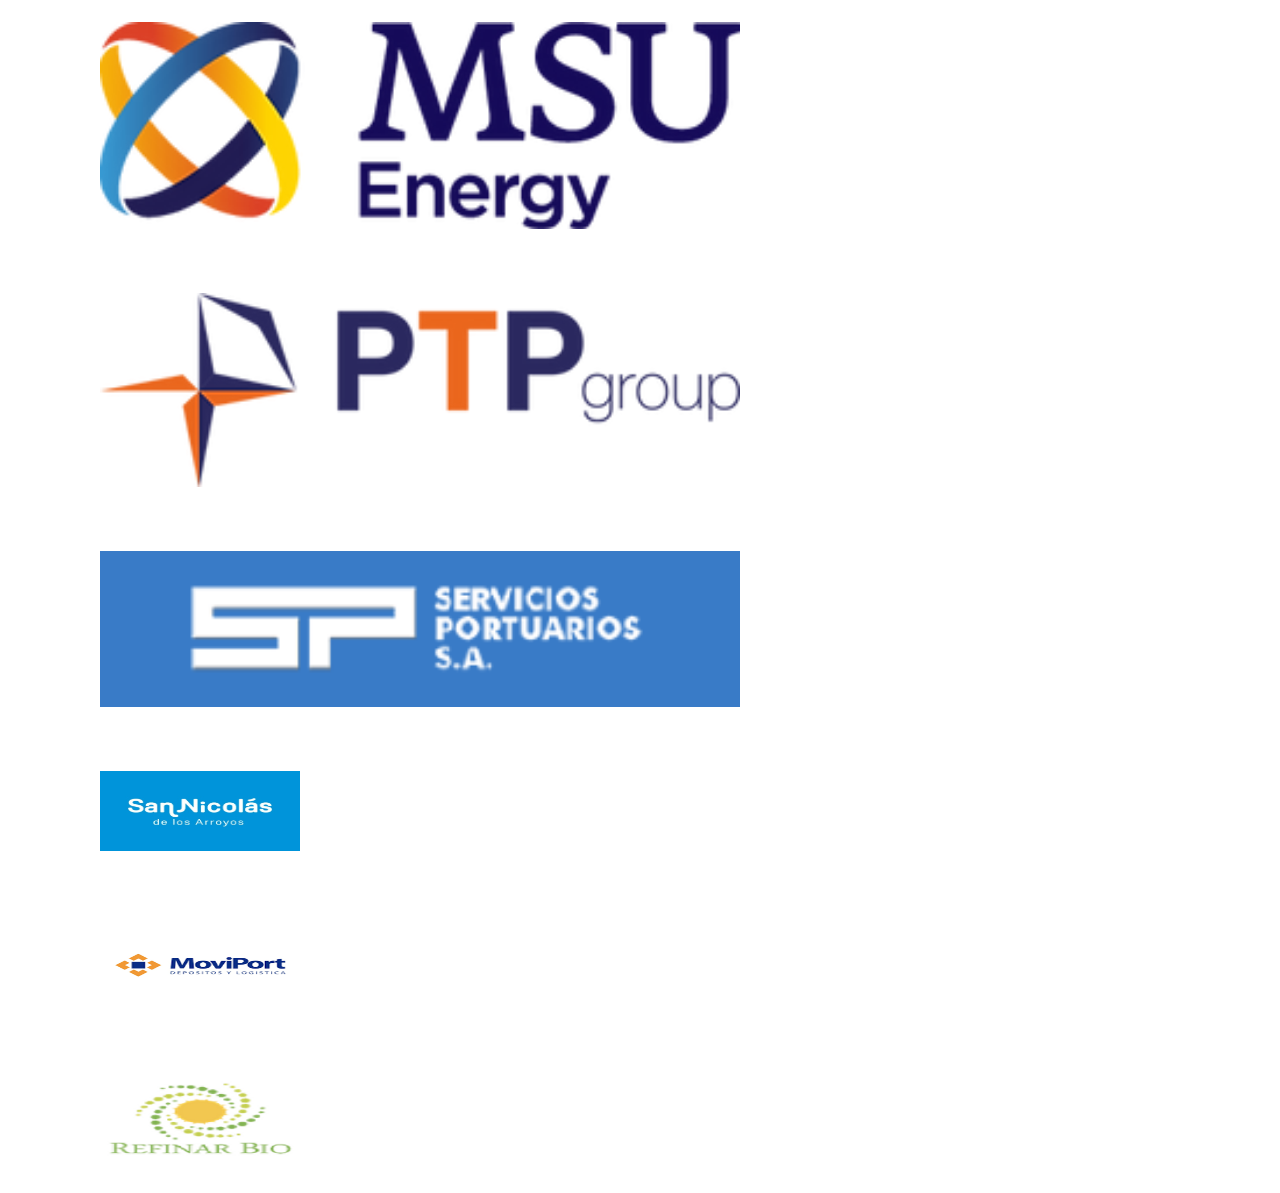
==== commit bcf269ad: "se realizan cambios varios" ====
--- a/index.html
+++ b/index.html
@@ -14,7 +14,8 @@
 </head>
 
 <body>
-  
+    <a href="https://wa.me/5493364621937?text=Hola!%20Gracias%20por%20contactarnos,%20¿En%20qué%20podemos%20ayudarte?!" class="whatsapp" target="_blank"><i class="fa-brands fa-whatsapp"></i>
+    </a>
     <header>
       
         <div class="menunoresponsive">
@@ -84,8 +85,8 @@
           
         </section>
         <section class="clientes-carrousel-confiaron">
-          <h3 class="titulo-carrousel">CLIENTES QUE CONFIARON EN NOSOTROS:</h3>
-          <div id="carouselExampleSlidesOnly" class="carousel slide" style="height: 120px;" data-bs-ride="carousel">
+          <h3 class="titulo-carrousel">NUESTROS CLIENTES</h3>
+          <div id="carouselExampleSlidesOnly" class="carousel slide" style="height: 120px;" data-bs-ride="carousel" data-bs-interval="2000">
             <div class="carousel-inner">
               <div class="carousel-item active">
                 <div class="row d-flex justify-content-center">
@@ -157,8 +158,8 @@
           </div>
         </section>
         <section class="clientes-carrousel-confiaron-responsive">
-          <h3 class="titulo-carrousel">CLIENTES QUE CONFIARON EN NOSOTROS:</h3>
-          <div id="carouselExampleSlidesOnly" class="carousel slide" style="height: 100px;" data-bs-ride="carousel">
+          <h3 class="titulo-carrousel">NUESTROS CLIENTES</h3>
+          <div id="carouselExampleSlidesOnly" class="carousel slide" style="height: 100px;" data-bs-ride="carousel" data-bs-interval="2000">
             <div class="carousel-inner">
               <div class="carousel-item active">
                 <div class="row d-flex justify-content-center">
@@ -255,22 +256,28 @@
        
 
     </main>
+
     <footer>
       <section class="seccion-footer">
        <h4>OFICINAS</h4>
-       <p><i class="fa-solid fa-location-dot"></i> Parque industrial Comirsa 1 Calle 5 oeste 1045,Ramallo,Buenos Aires,Argentina.</p>
-       <p><i class="fa-solid fa-handshake"></i> Gonzat-Trabajamos día a día para creando valores para la empresa y la sociedad.</p>
-       <p><i class="fa-solid fa-calendar-days"></i> Horario: Lunes a Viernes.</p>
+       <p><i class="fa-solid fa-location-dot"></i> Parque industrial Comirsa 1 Calle 5 oeste 1045,Ramallo,Buenos Aires,Argentina</p>
+       <p><i class="fa-solid fa-handshake"></i>  Trabajamos día a día creando valores para la empresa y la sociedad</p>
+       <p><i class="fa-solid fa-calendar-days"></i> Horario: Lunes a Viernes de 06 a 16hs</p>
       </section>
       <section class="seccion-footer">
       <h4>MENU</h4>
-      <p><a href=""><i class="fa-solid fa-building"></i> EMPRESA</a></p>
-      <p><a href=""><i class="fa-solid fa-screwdriver-wrench"></i> SERVICIOS</a></p>
-      <p><a href=""><i class="fa-solid fa-hammer"></i> PROYECTOS</a></p>
-      <p><a href=""><i class="fa-solid fa-address-book"></i> CONTACTO</a></p>
+      <p><a href="index.html"><i class="fa-solid fa-building"></i> EMPRESA</a></p>
+      <p><a href="servicios.html"><i class="fa-solid fa-screwdriver-wrench"></i> SERVICIOS</a></p>
+      <p><a href="proyectos.html"><i class="fa-solid fa-hammer"></i> PROYECTOS</a></p>
+      <p><a href="contacto.html"><i class="fa-solid fa-address-book"></i> CONTACTO</a></p>
       </section>
       <section class="seccion-footer">
         <h4>REDES SOCIALES</h4>
+        <div class="iconos-footer">
+          <p><a href="https://www.instagram.com/"><i class="fa-brands fa-instagram"></i></a></p>
+        
+          <p><a href=""><i class="fa-brands fa-linkedin"></i></a></p>
+        </div>
       </section>
         
     </footer>
--- a/estilos/style.css
+++ b/estilos/style.css
@@ -247,16 +247,20 @@
 
 /*Titulo carrousel*/
 .titulo-carrousel{
-    width: 100vw;
-    text-align: center;
+    width: 70vw;
+    padding: 15px;
     background: none;
-    margin: 15px;
+    margin-left: 10%;
+    border-bottom: 2px solid transparent;
+    border-image: linear-gradient(to right, #353637, #f2f2f2);
+    border-image-slice: 1;
 }
 
 .clientes-carrousel-confiaron{
   margin-top: 50px;
   margin-bottom: 30px;
 }
+
 .clientes-carrousel-confiaron-responsive{
   display: none;
 }
@@ -358,6 +362,9 @@
  width: 50VW;
  color:#FFF;
  text-align: center;
+}
+.info-expandir-proyectos{
+  text-decoration: none;
 }
 
 /* Estilos para el carrusel ampliado */
@@ -441,7 +448,7 @@
 }
 
 
-.container
+.container-servicios
 {
 
 display: flex;
@@ -450,7 +457,7 @@
 .card
 {
 
-width: 90%;
+width: 100%;
 margin: 20px;
 border-radius: 6px;
 overflow: hidden;
@@ -471,6 +478,8 @@
 padding: 15px;
 text-align: center;
  color:white;
+
+
 
 }
 .card .contenido a
@@ -490,38 +499,66 @@
   color: white
 }
 
-.card1 img{
+.card img{
   width: 100%;
   height: 100%;
 }
 
-.card2 img{
-  width: 100%;
-  height: 90%;
-}
-
-.card3 img{
-  width: 100%;
-  height: 80%;
-}
-
-.card4{
-    width: 90%;
-    height: 50%;
-
-}
-
-.card5{
-    width: 90%;
-    height: 100%;
- 
-}
-
-.card6{
-  width: 90%;
-  height: 70%;
-   
-
+.hacemos-servicio{
+  width: 65%;
+  height: 50%;
+  margin: 20px;
+   border-bottom: 2px solid transparent;
+    border-image: linear-gradient(to right, #353637, #f2f2f2);
+    border-image-slice: 1;
+
+}
+.hacemos-servicio h3{
+  font-weight: 600;
+}
+
+/*boton hacia arriba*/
+
+.scroll-to-top {
+  display: none;
+  position: fixed;
+  bottom:130px;
+  right: 45px;
+  z-index: 99;
+  background-color: #000;
+  color: #fff;
+  padding: 10px;
+  height: 50px;
+  width: 50px;
+  border-radius: 100%;
+  text-decoration: none;
+}
+.flecha{
+  left: 9px;
+}
+
+.scroll-to-top:hover {
+  background-color: #555;
+}
+
+/*boton wssp*/
+.whatsapp {
+  position:fixed;
+  width:60px;
+  height:60px;
+  bottom:40px;
+  right:40px;
+  background-color:#25d366;
+  color:#FFF;
+  border-radius:50px;
+  text-align:center;
+  font-size:30px;
+  z-index:100;
+}
+
+.whatsapp i {
+  margin-top:13px;
+  scale: 1.2;
 }
 
 
@@ -543,6 +580,17 @@
 .seccion-footer a{
   text-decoration: none;
   color:#FFF;
+}
+
+.iconos-footer{
+  display:flex;
+  justify-content: center;
+  align-items: center;
+}
+
+.iconos-footer i{
+  font-size: 30px;
+  margin:10px;
 }
 
 @media(max-width:600px){
@@ -562,7 +610,7 @@
   }
 
   #fade-text {
-    font-size: 30px; 
+    font-size: 20px; 
   }
     .menunonresponsive{
         display:none;
@@ -760,4 +808,13 @@
         text-align: center; 
       } 
 
+      .container-servicios{
+        display: block;
+      }
+
+      .servicios-div{
+        width: 335px;
+        height: 440px;
+      }
+
 }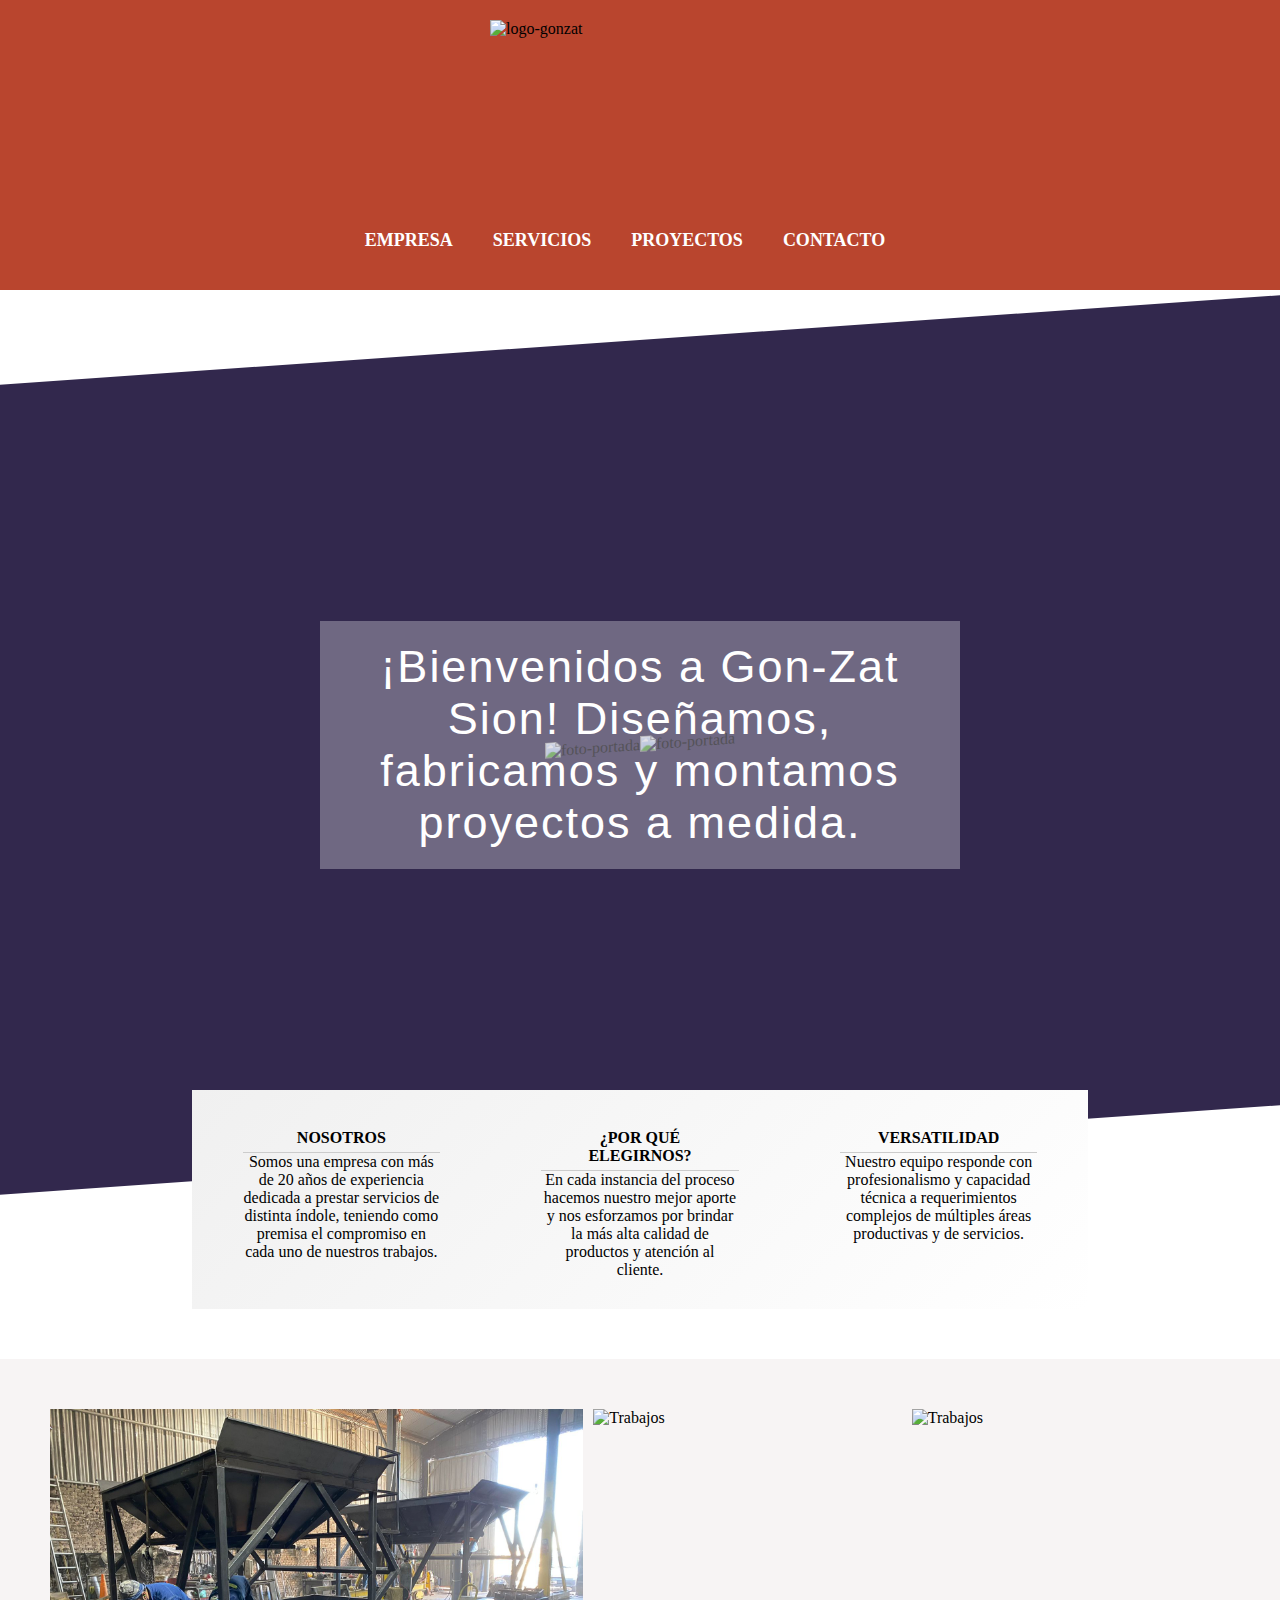
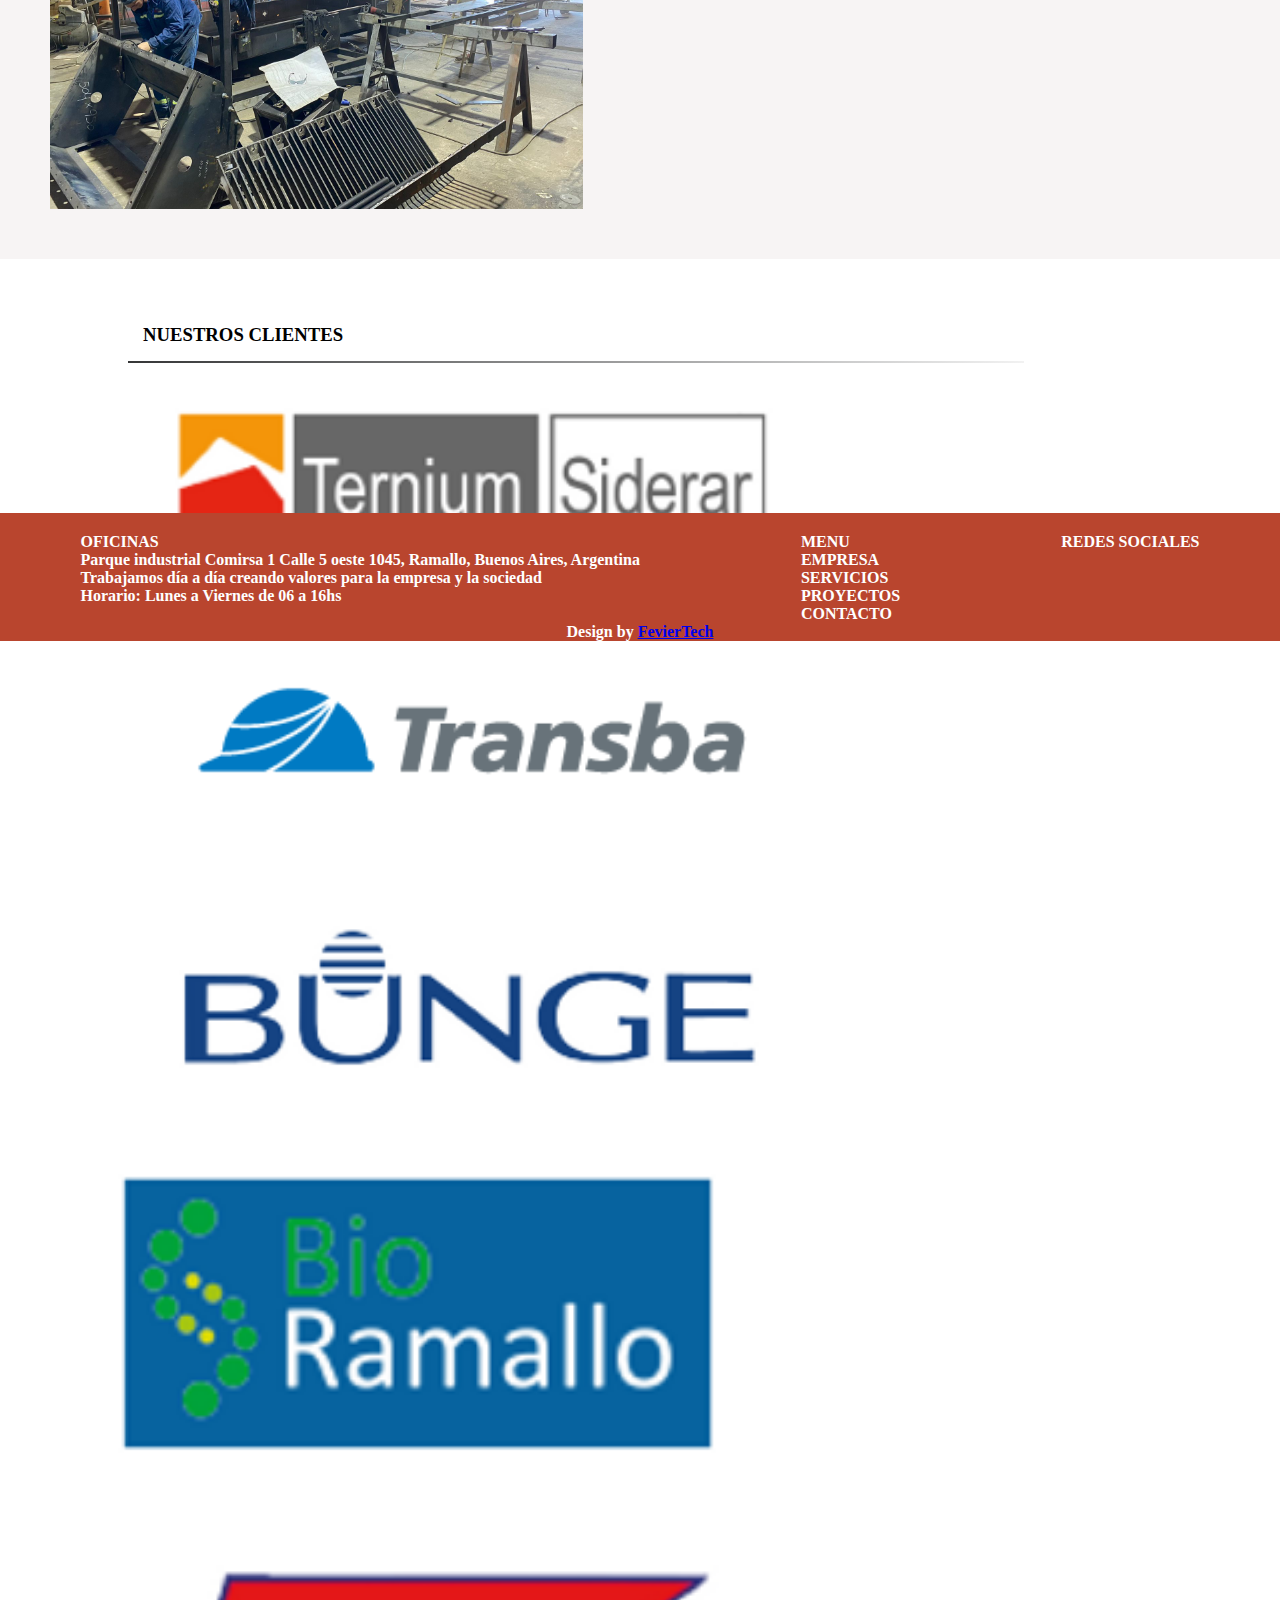
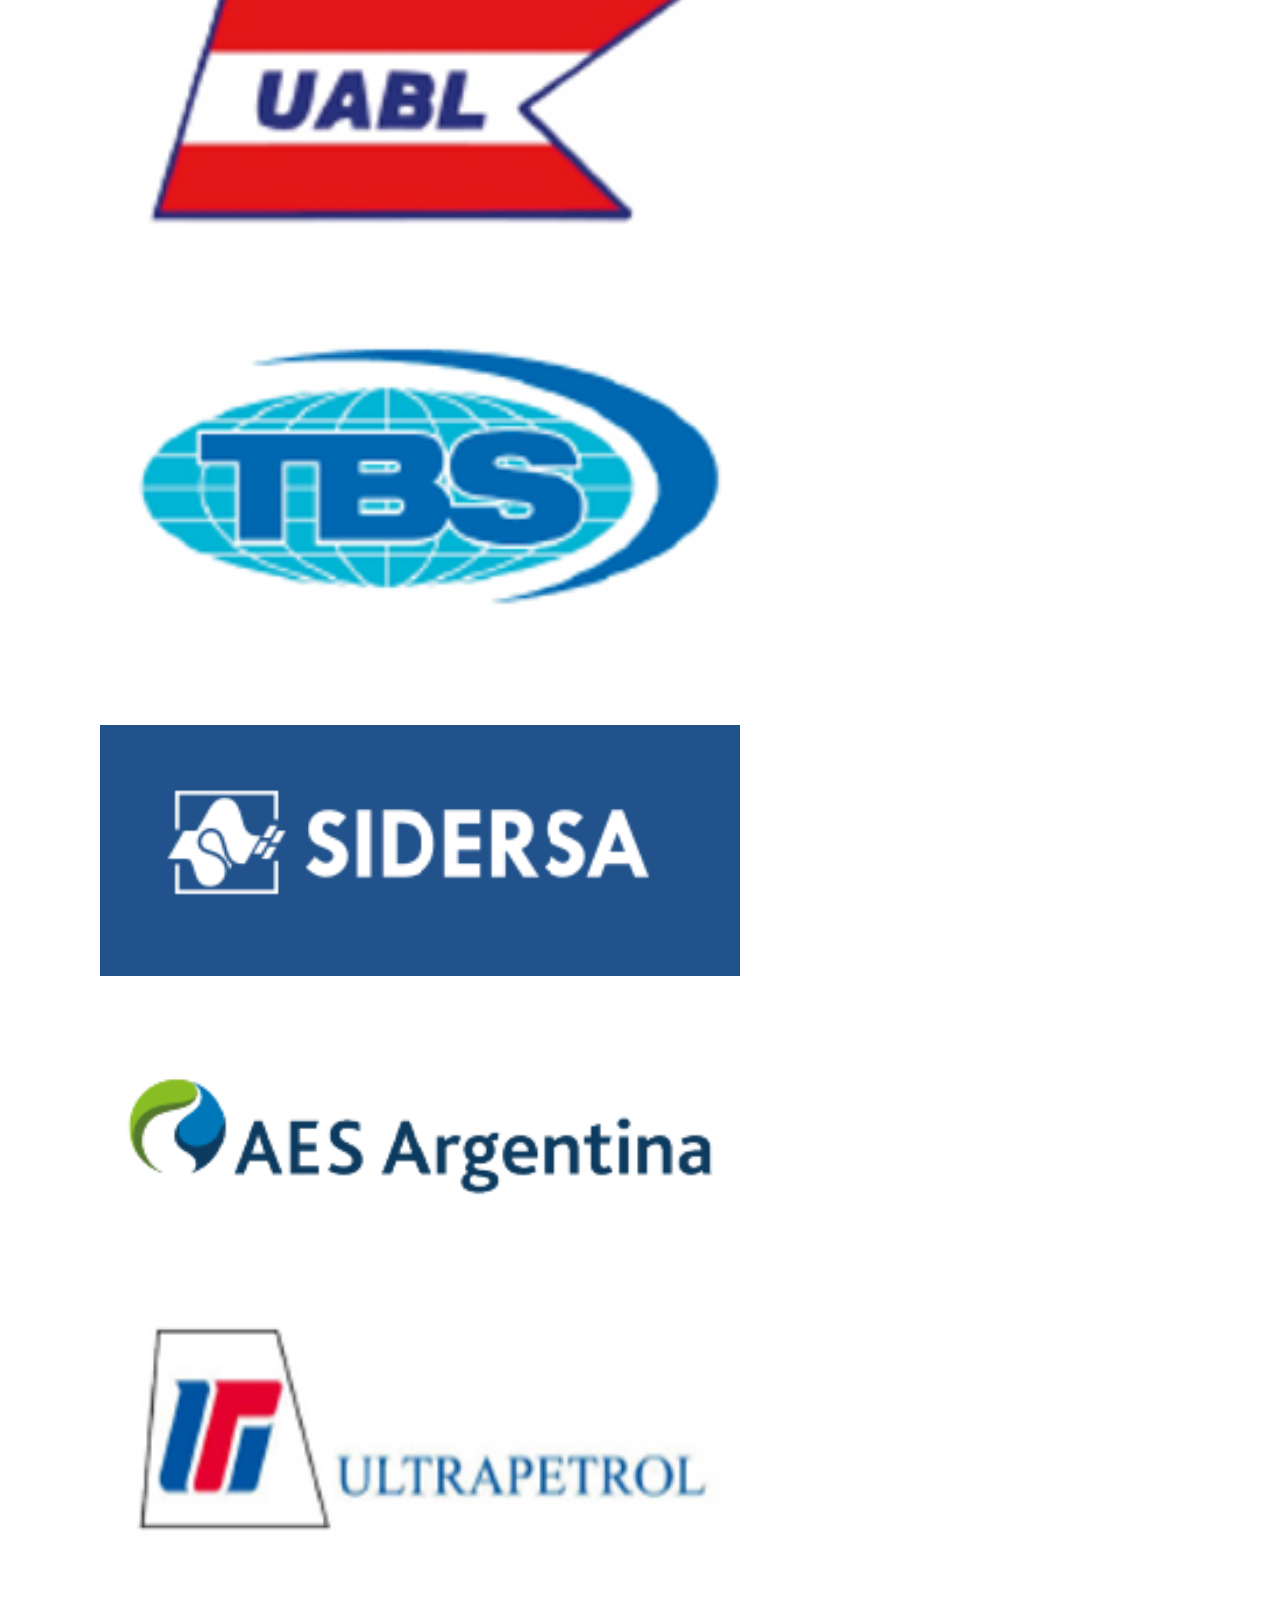
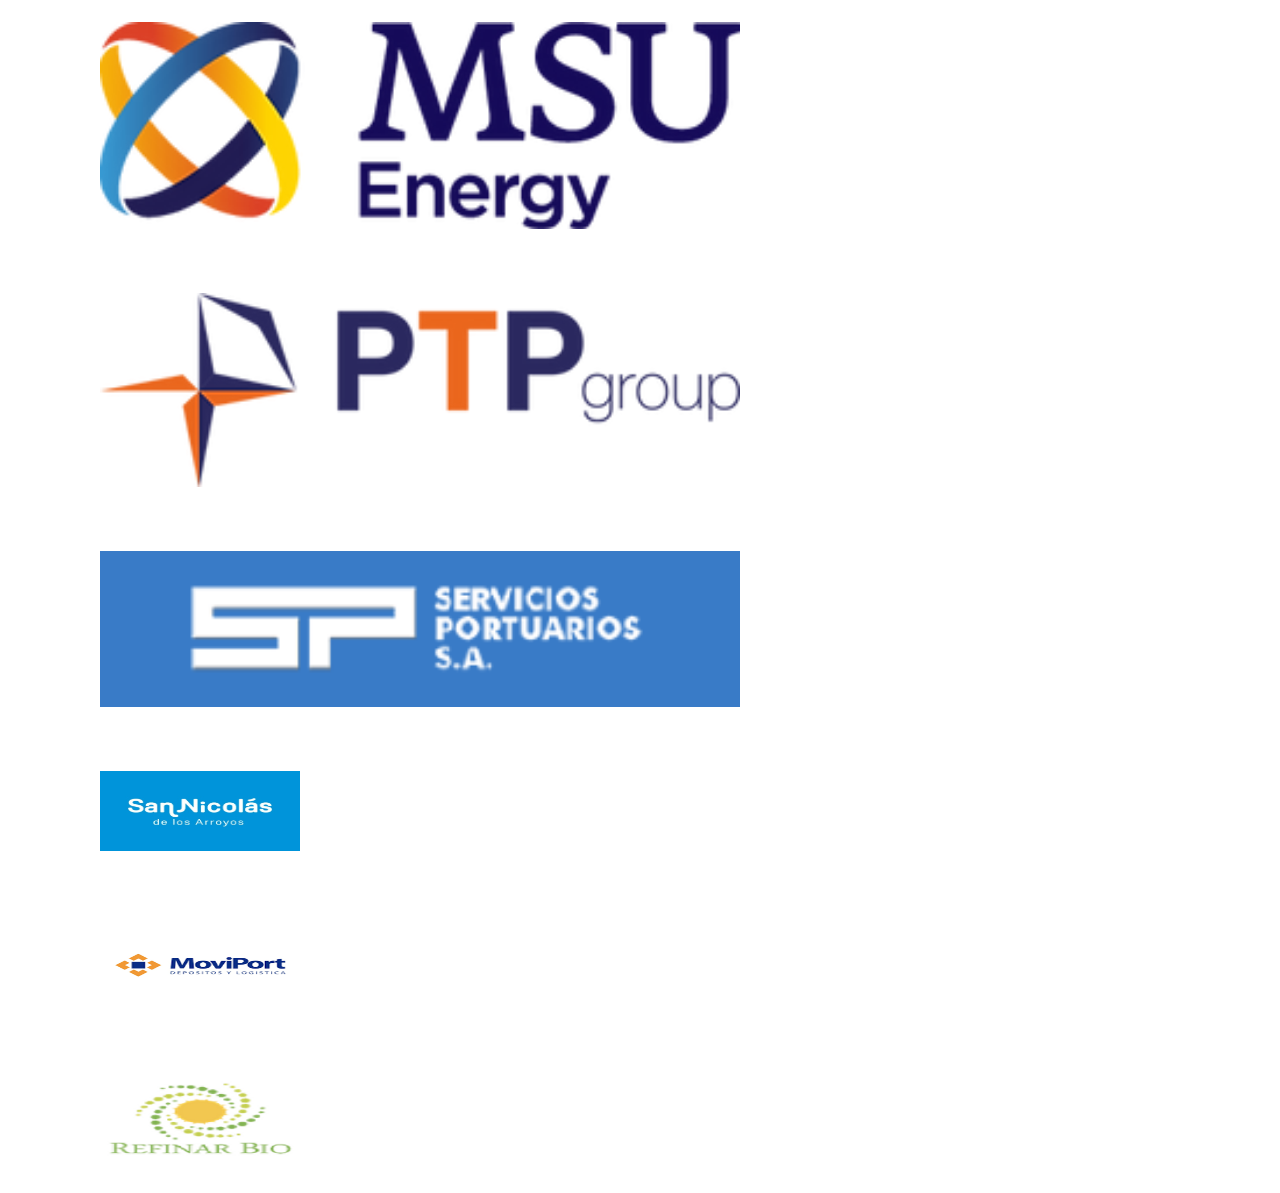
==== commit ecae7536: "Se quita underline index" ====
--- a/index.html
+++ b/index.html
@@ -14,8 +14,9 @@
 </head>
 
 <body>
-    <a href="https://wa.me/5493364621937?text=Hola!%20Gracias%20por%20contactarnos,%20¿En%20qué%20podemos%20ayudarte?!" class="whatsapp" target="_blank"><i class="fa-brands fa-whatsapp"></i>
-    </a>
+   <!-- <a href="https://wa.me/5493364621937?text=Hola!%20Gracias%20por%20contactarnos,%20¿En%20qué%20podemos%20ayudarte?!" 
+    class="whatsapp" target="_blank"><i class="fa-brands fa-whatsapp"></i>
+    </a>-->
     <header>
       
         <div class="menunoresponsive">
@@ -25,36 +26,36 @@
         <nav class="nav-bar">
         
             <ul>
-                <li><a href="index.html">EMPRESA</a></li>
-                <li><a href="servicios.html">SERVICIOS</a></li>
-                <li><a href="proyectos.html">PROYECTOS</a></li>
-                <li><a href="contacto.html">CONTACTO</a></li>
+                <li><a class="nav-link active" href="index">EMPRESA</a></li>
+                <li><a class="nav-link active" href="servicios">SERVICIOS</a></li>
+                <li><a class="nav-link active" href="proyectos">PROYECTOS</a></li>
+                <li><a class="nav-link active" href="contacto">CONTACTO</a></li>
             </ul>
         </nav>
     </div>
     <div class="menuresponsive">
-            <div class="respmenu">  
-                
-                <input type="checkbox" />
-                <i class="fas fa-bars"></i>
-                <i class="fas fa-times"></i>
-                <nav>
-                  <ul style="list-style:none;">
-                    <li><a href="index.html" class="respmenu-link">EMPRESA</a></li>
-                     <li><a href="servicios.html" class="respmenu-link">SERVICIOS</a></li>
-                    <li><a href="proyectos.html" class="respmenu-link">PROYECTOS</a></li>
-                    <li><a href="contacto.html" class="respmenu-link">CONTACTO</a></li>
-                  </ul>
-                </nav>
-            </div>
-            </div>
-    </div>
+      <div class="respmenu">  
+          
+          <input type="checkbox" />
+          <i class="fas fa-bars"></i>
+          <i class="fas fa-times"></i>
+          <nav>
+            <ul style="list-style:none;">
+              <li><a class="nav-link active" href="index" class="respmenu-link">EMPRESA</a></li>
+               <li><a class="nav-link active"href="servicios" class="respmenu-link">SERVICIOS</a></li>
+              <li><a class="nav-link active" href="proyectos" class="respmenu-link">PROYECTOS</a></li>
+              <li><a class="nav-link active" href="contacto" class="respmenu-link">CONTACTO</a></li>
+            </ul>
+          </nav>
+      </div>
+      </div>
+</div>
         </header>
     <main>
      
         <section class="portada-gonzat">
             <div class="texto-bienvenida">
-            <p id="fade-text">¡BIENVENIDOS A GONZAT! Diseñamos, fabricamos y montamos proyectos a medida</p>
+            <p id="fade-text">¡Bienvenidos a Gon-Zat Sion! Diseñamos, fabricamos y montamos proyectos a medida.</p>
             </div>
             <img src="./fotos/portada.jpeg" alt="foto-portada" class="img-1">
             <img src="./fotos/portada2.jpeg" alt="foto-portada" class="img-2">
@@ -66,7 +67,7 @@
             <div class="nuestra"> <i class="fa-solid fa-industry hola"></i><h4>NOSOTROS</h4>
             <p>Somos una empresa con más de 20 años de experiencia dedicada a prestar servicios de distinta índole, 
               teniendo como premisa el compromiso en cada uno de nuestros trabajos.</p></div>
-             <div class="eleginos"> <i class="fa-solid fa-star pija"></i><h4>¿POR QUE ELEGIRNOS?</h4>
+             <div class="eleginos"> <i class="fa-solid fa-star pija"></i><h4>¿POR QUÉ  ELEGIRNOS?</h4>
               <p>En cada instancia del proceso hacemos nuestro mejor aporte
                  y nos esforzamos por brindar la más alta calidad de productos y atención al cliente.</p></div> 
               <div class="versatilidad"><i class="fa-solid fa-tower-observation"></i><h4>VERSATILIDAD</h4>
@@ -260,27 +261,29 @@
     <footer>
       <section class="seccion-footer">
        <h4>OFICINAS</h4>
-       <p><i class="fa-solid fa-location-dot"></i> Parque industrial Comirsa 1 Calle 5 oeste 1045,Ramallo,Buenos Aires,Argentina</p>
+       <p><i class="fa-solid fa-location-dot"></i> Parque industrial Comirsa 1 Calle 5 oeste 1045, Ramallo, Buenos Aires, Argentina</p>
        <p><i class="fa-solid fa-handshake"></i>  Trabajamos día a día creando valores para la empresa y la sociedad</p>
        <p><i class="fa-solid fa-calendar-days"></i> Horario: Lunes a Viernes de 06 a 16hs</p>
       </section>
       <section class="seccion-footer">
-      <h4>MENU</h4>
-      <p><a href="index.html"><i class="fa-solid fa-building"></i> EMPRESA</a></p>
-      <p><a href="servicios.html"><i class="fa-solid fa-screwdriver-wrench"></i> SERVICIOS</a></p>
-      <p><a href="proyectos.html"><i class="fa-solid fa-hammer"></i> PROYECTOS</a></p>
-      <p><a href="contacto.html"><i class="fa-solid fa-address-book"></i> CONTACTO</a></p>
-      </section>
+        <h4>MENU</h4>
+        <p><a href="index"><i class="fa-solid fa-building"></i> EMPRESA</a></p>
+        <p><a href="servicios"><i class="fa-solid fa-screwdriver-wrench"></i> SERVICIOS</a></p>
+        <p><a href="proyectos"><i class="fa-solid fa-hammer"></i> PROYECTOS</a></p>
+        <p><a href="contacto"><i class="fa-solid fa-address-book"></i> CONTACTO</a></p>
+        </section>
       <section class="seccion-footer">
         <h4>REDES SOCIALES</h4>
         <div class="iconos-footer">
-          <p><a href="https://www.instagram.com/"><i class="fa-brands fa-instagram"></i></a></p>
+          <p><a href="https://www.instagram.com/gonzatsions.r.l/"><i class="fa-brands fa-instagram"></i></a></p>
         
-          <p><a href=""><i class="fa-brands fa-linkedin"></i></a></p>
+          <p><a href="https://www.linkedin.com/in/gonzat-s-r-l/"><i class="fa-brands fa-linkedin"></i></a></p>
         </div>
       </section>
         
     </footer>
-    
+    <div class="marca-agua">
+      <p>Design by <a href="https://feviertech.com.ar/">FevierTech</a></p>
+     </div>
 </body>
 </html>--- a/estilos/style.css
+++ b/estilos/style.css
@@ -25,6 +25,8 @@
     background-color: #B9452E;
     justify-content: center;
     align-items: center;
+    
+    
 }
 
 .nav-bar ul{
@@ -35,22 +37,34 @@
     font-size: 18px;
     font-weight: bold;
     margin-right: 30px;
+      border-radius: 2rem;
+
+  
 }
 
 .nav-bar ul li{
     margin-left:20px;
     margin-right: 20px;
+    
 }
 
 .nav-bar a{
     text-decoration: none;
     color: #FFF;
+   
 }
 
 .nav-bar ul li:hover{
   text-decoration: underline;
   text-decoration-color:#FFF;
-}
+  text-decoration: none;
+  border-radius: 2rem;
+  transform: translateY(-10%);
+  box-shadow: 0px 0px 3px 3px #32284D;
+  color: #32284D;
+}
+
+
 
 #logo{
    display: flex;
@@ -170,6 +184,7 @@
   top: 50%;
   left: 50%;
   transform: translate(-50%, -50%) skewY(4deg); 
+  background-color: rgba(255, 255, 255, 0.3);
   color:rgba(255, 255, 255, 1);
   padding: 20px 20px;
   text-align: center; 
@@ -280,6 +295,7 @@
 
 .datos-contacto {
   width: 600px;
+  height: 450px;
   display: flex;
   align-items: center;
   justify-content: center;
@@ -329,30 +345,26 @@
   flex-direction: column;
 }
 .fondo-seccion-proyectos{
-  width: 75vw;
-  height: 56vh;
-  display: flex;
-
+  display: flex;
   justify-content: center;
   align-items: center;
-
-  margin-top:60px;
-  margin-bottom: 50px;
-}
+  margin:5%;
+
+}
+
 .proyecto-carousel {
-  width: 60VW; 
+  
   margin: 0 auto; 
   
 }
 .proyecto-carousel img {
-  width: 50vw; 
-  height: 400px; 
-  
-  
+  height: 560px; 
+  
+   
 }
 
 .seccion-proyectos{
-  width: 70vw;
+  width: 80vw;
   display: flex;
   justify-content: center;
   align-items: center;
@@ -452,12 +464,13 @@
 {
 
 display: flex;
+justify-content: center;
  
 }
 .card
 {
 
-width: 100%;
+width: 30%;
 margin: 20px;
 border-radius: 6px;
 overflow: hidden;
@@ -465,6 +478,7 @@
 box-shadow: 0px 1px 10px rgba(0,0,0,0.2);
 cursor: default;
 transition: all 400ms ease;
+
 }
 
 .card:hover
@@ -477,10 +491,7 @@
 {
 padding: 15px;
 text-align: center;
- color:white;
-
-
-
+color:white;
 }
 .card .contenido a
 {
@@ -516,6 +527,10 @@
 .hacemos-servicio h3{
   font-weight: 600;
 }
+
+
+
+
 
 /*boton hacia arriba*/
 
@@ -564,6 +579,13 @@
 
 /*Footer*/
 
+.marca-agua p {
+  width: 100vw;
+  font-weight: bold;
+  text-align: center;
+  color: #FFF;
+  background-color: #B9452E;
+}
 footer{
  display: flex;
  width: 100vw;
@@ -609,6 +631,19 @@
     padding: 5px 10px; 
   }
 
+  .nav-bar-responsive ul li{
+    text-decoration: underline;
+  }
+  .nav-bar-responsive ul li:hover{
+    text-decoration: underline;
+    text-decoration-color:#FFF;
+    text-decoration: none;
+    border-radius: 2rem;
+    transform: translateY(-10%);
+    box-shadow: 0px 0px 3px 3px #32284D;
+    color: #32284D;
+  }
+
   #fade-text {
     font-size: 20px; 
   }
@@ -618,7 +653,9 @@
 
     .nav-bar{
         display: none;
+        
     }
+    
     .menuresponsive{
         display: contents;
     }
@@ -638,7 +675,7 @@
           text-decoration: none;
           display: block;
           padding: 10px 20px;
-          width: 50vw;
+          width: 100vw;
           max-width: 100vw;
           font-variant: small-caps;
           background-color: #dfd8dae2; /*fondo del menu*/
@@ -647,7 +684,7 @@
         .respmenu input[type="checkbox"], .respmenu .fa-bars, .respmenu .fa-times {
           position: absolute;
           box-sizing: border-box;
-          margin: 0;
+          margin: 0; 
           padding: 0;
           right: 0;
           top: 0;
@@ -736,6 +773,7 @@
      }
 
       /*Página de proyectos*/
+      
     
       .proyecto-carousel {
         width: 70VW; 
@@ -745,6 +783,13 @@
         width: 100vw; 
         height: 200px; 
       }
+
+      .proyecto-expanded {
+        width: 100vw;
+        max-height: 100%;
+        }
+
+     
       
       .seccion-proyectos{
         display: flex;
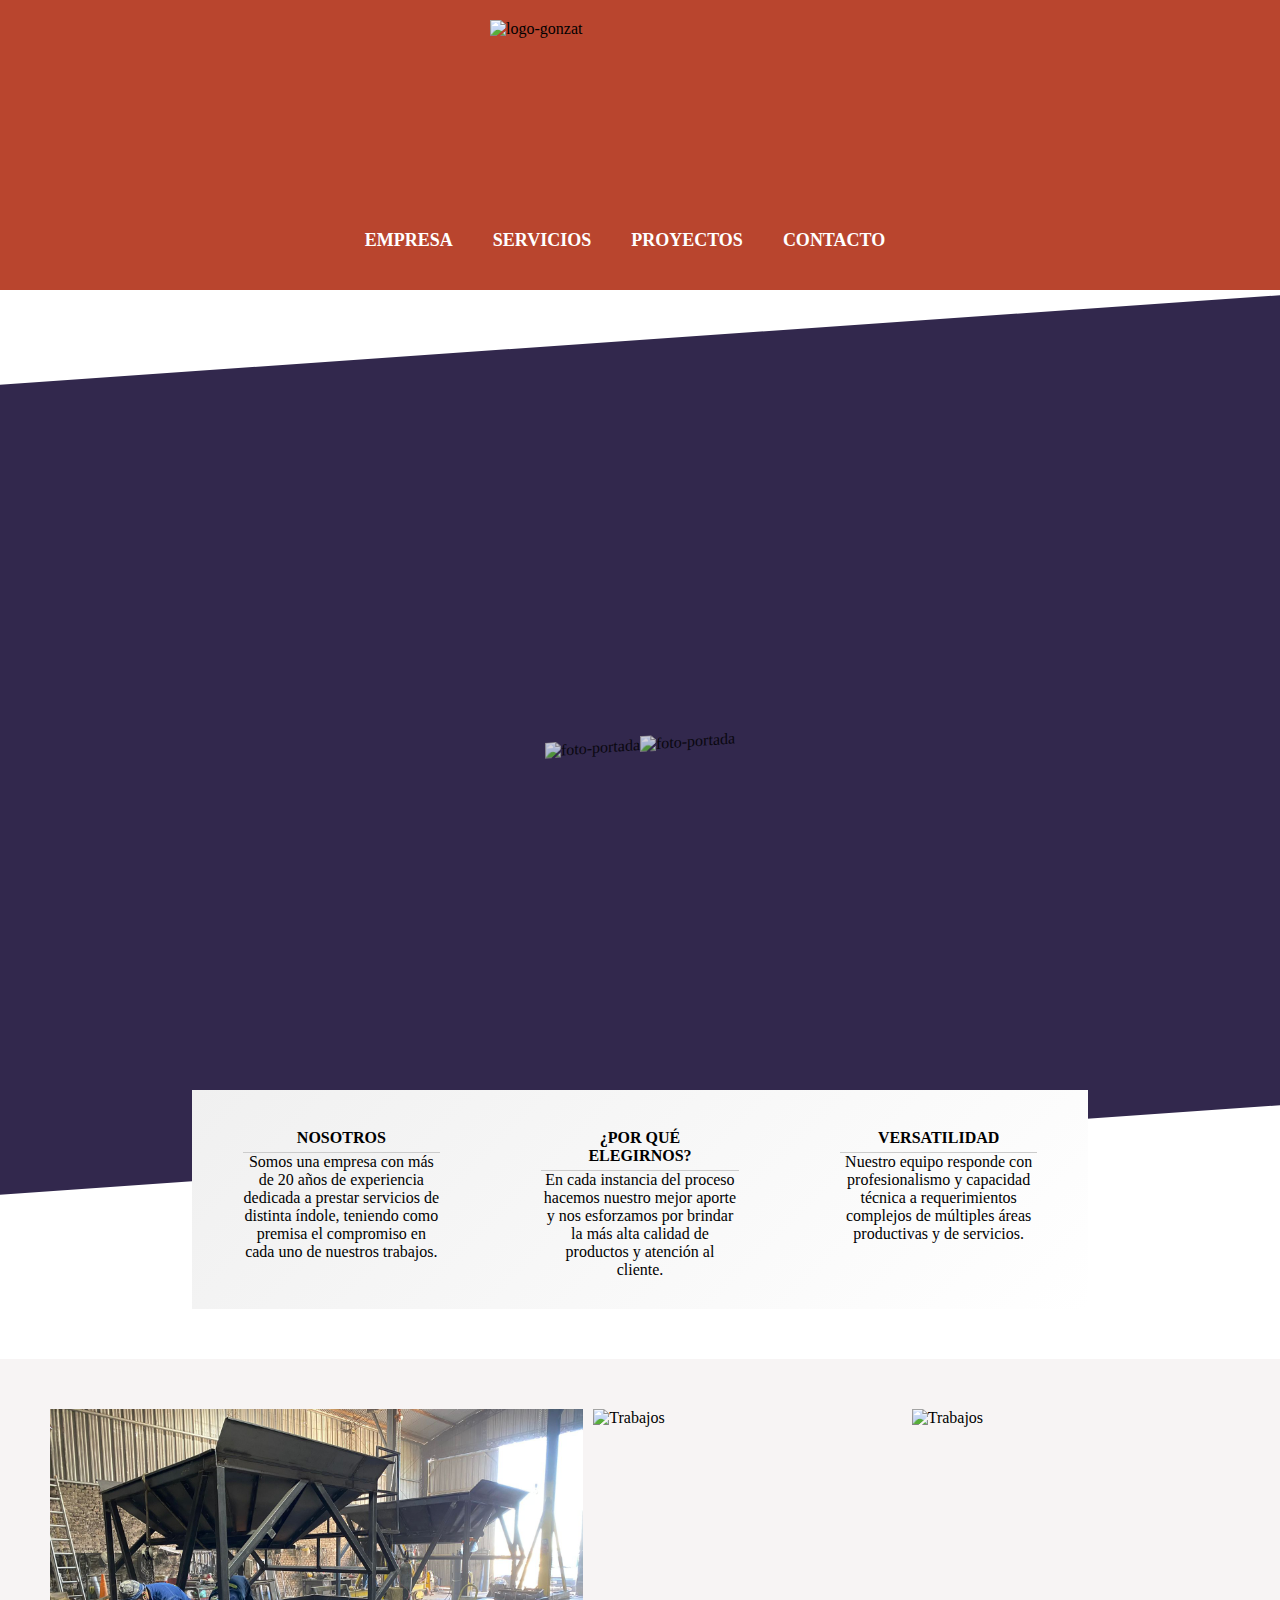
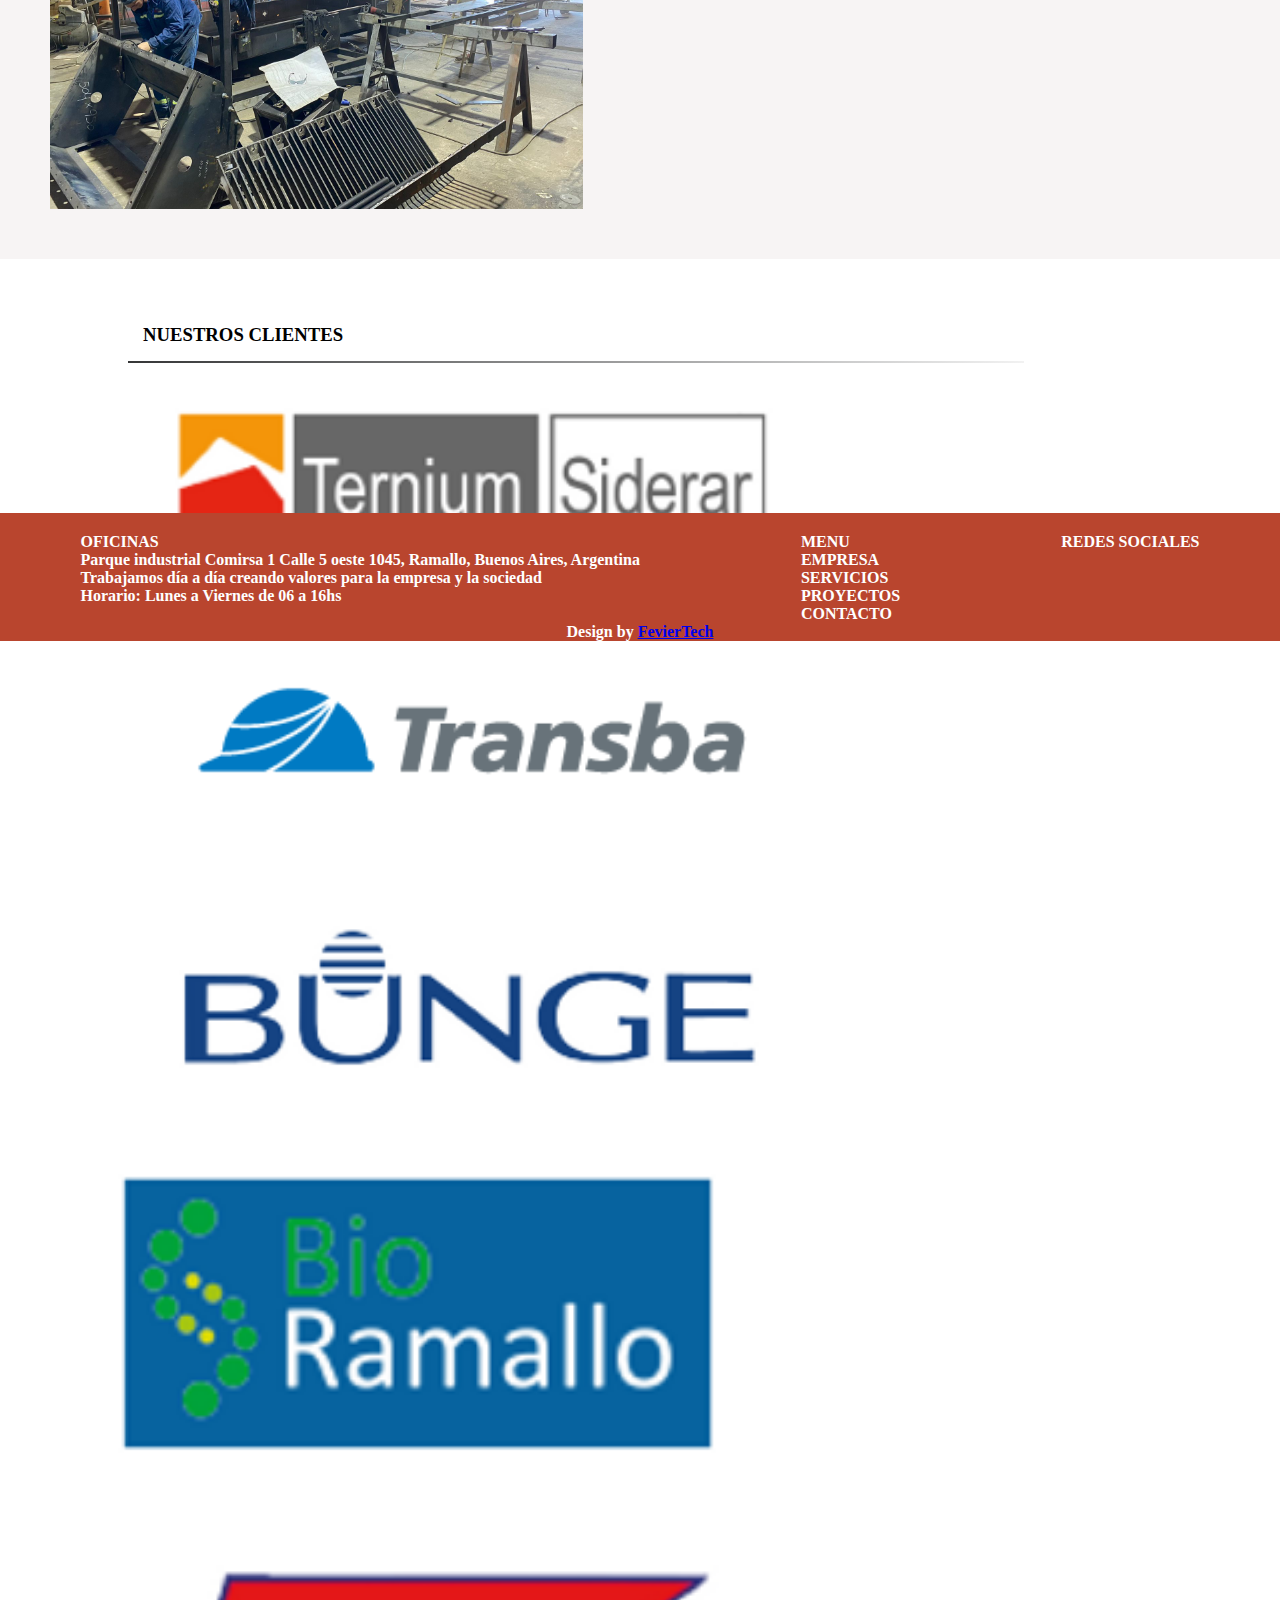
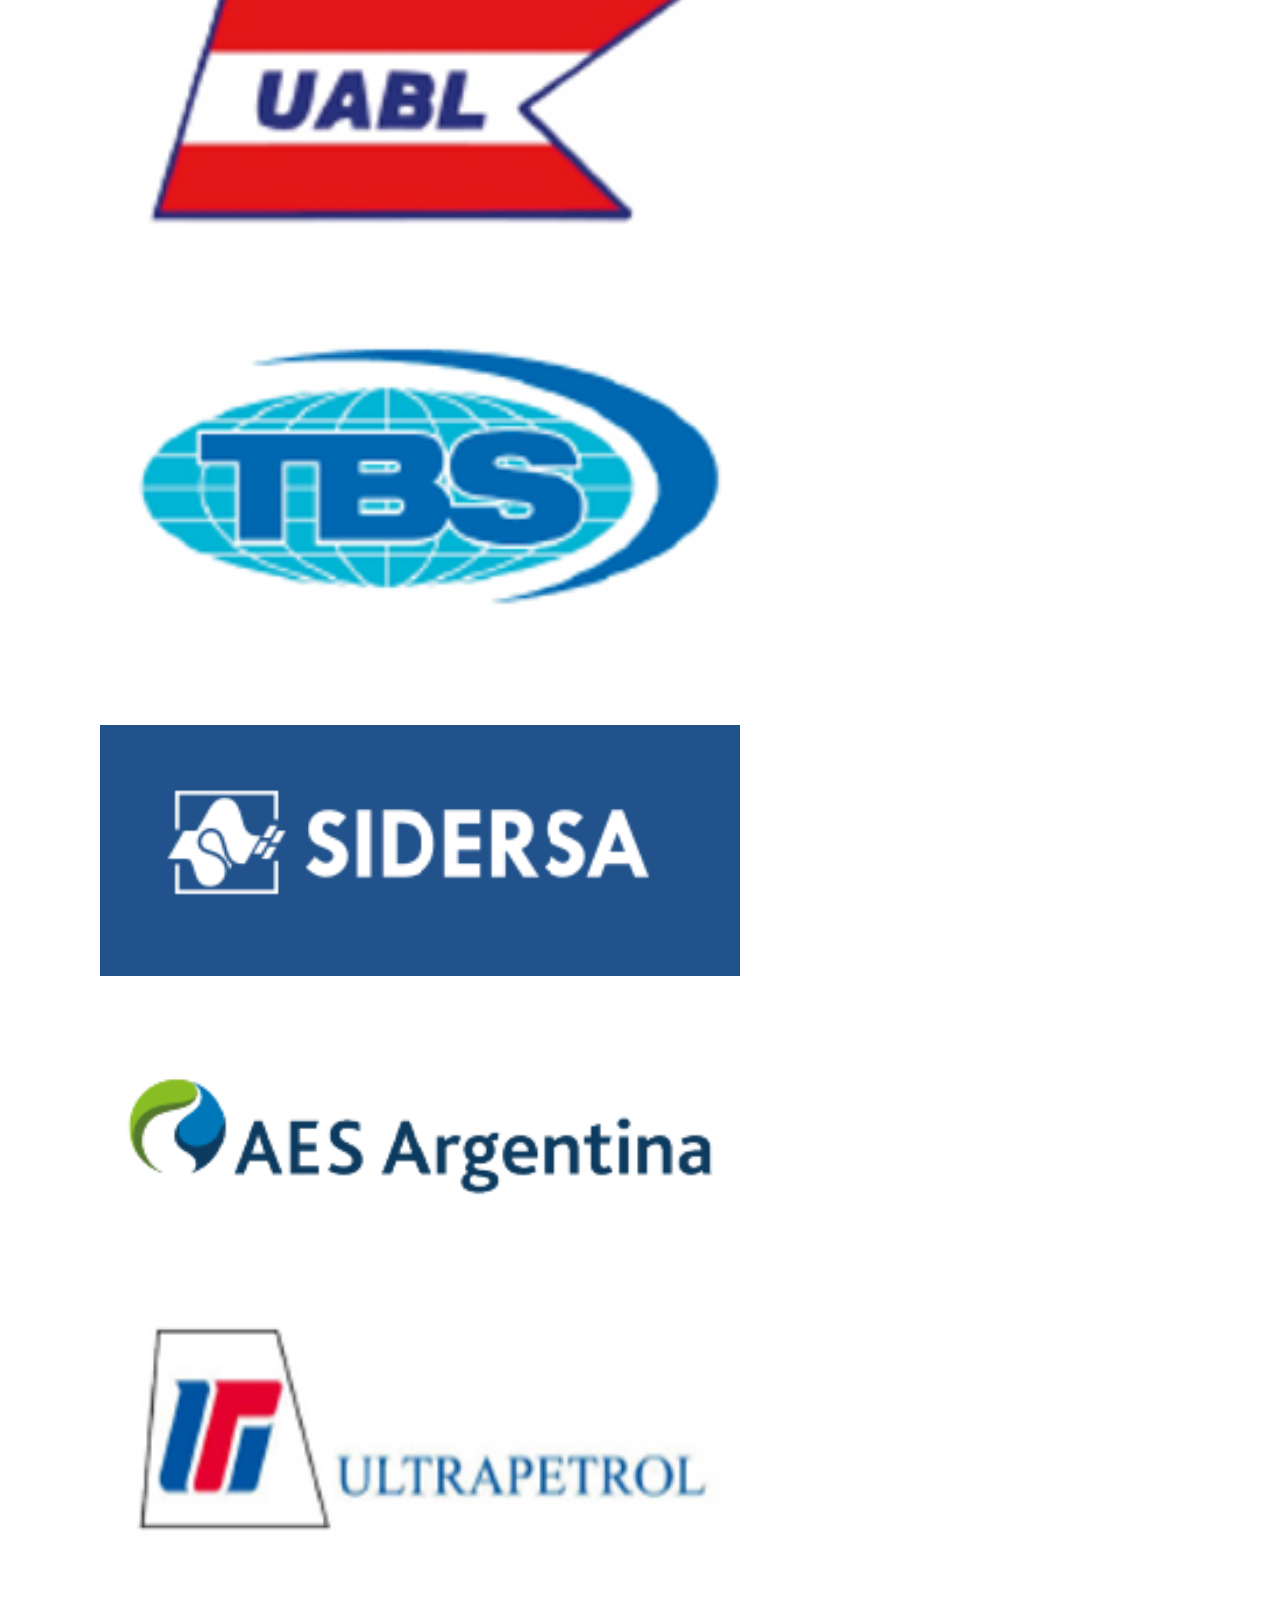
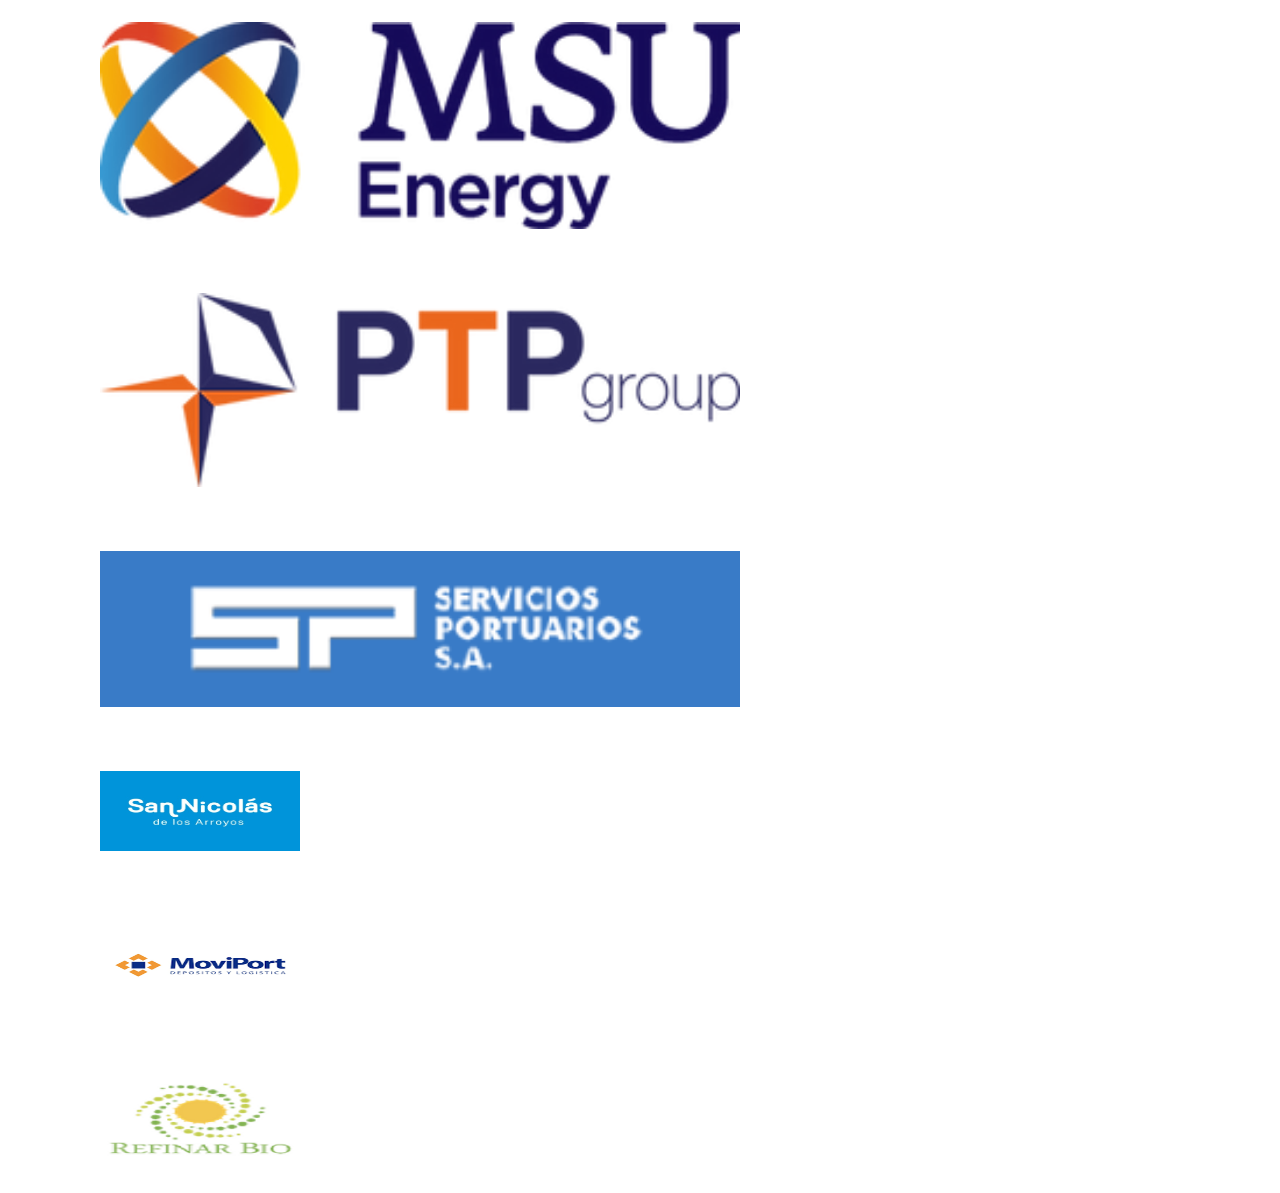
==== commit 10f09a7d: "Se trabaja en estilos" ====
--- a/index.html
+++ b/index.html
@@ -54,9 +54,9 @@
     <main>
      
         <section class="portada-gonzat">
-            <div class="texto-bienvenida">
+            <!-- <div class="texto-bienvenida">
             <p id="fade-text">¡Bienvenidos a Gon-Zat Sion! Diseñamos, fabricamos y montamos proyectos a medida.</p>
-            </div>
+            </div> -->
             <img src="./fotos/portada.jpeg" alt="foto-portada" class="img-1">
             <img src="./fotos/portada2.jpeg" alt="foto-portada" class="img-2">
         </section>
--- a/estilos/style.css
+++ b/estilos/style.css
@@ -58,10 +58,11 @@
   text-decoration: underline;
   text-decoration-color:#FFF;
   text-decoration: none;
-  border-radius: 2rem;
+
   transform: translateY(-10%);
-  box-shadow: 0px 0px 3px 3px #32284D;
-  color: #32284D;
+  /* box-shadow: 0px 0px 3px 3px #32284D;*/
+  color: #FFF; 
+  background-color:#32284D ;
 }
 
 
@@ -184,7 +185,7 @@
   top: 50%;
   left: 50%;
   transform: translate(-50%, -50%) skewY(4deg); 
-  background-color: rgba(255, 255, 255, 0.3);
+  /* background-color: rgba(255, 255, 255, 0.3); */
   color:rgba(255, 255, 255, 1);
   padding: 20px 20px;
   text-align: center; 
@@ -773,25 +774,40 @@
      }
 
       /*Página de proyectos*/
-      
+      .fondo-seccion-proyectos{
+        width: 75vw;
+        height: 56vh;
+        display: flex;
+        justify-content: center;
+        align-items: center;
+        margin-top:60px;
+        margin-bottom: 50px;
+      }
+ 
+      .proyecto-carousel img {
+        width: 50vw; 
+        height: 400px;    
+        
+      }
+ 
     
       .proyecto-carousel {
         width: 70VW; 
         margin: 0 auto; 
       }
       .proyecto-carousel img {
-        width: 100vw; 
-        height: 200px; 
+        width: 100%; 
+        height: 100%; 
       }
 
       .proyecto-expanded {
         width: 100vw;
-        max-height: 100%;
         }
 
      
       
       .seccion-proyectos{
+        width: 70vw;
         display: flex;
         height: auto;
         margin:0;
